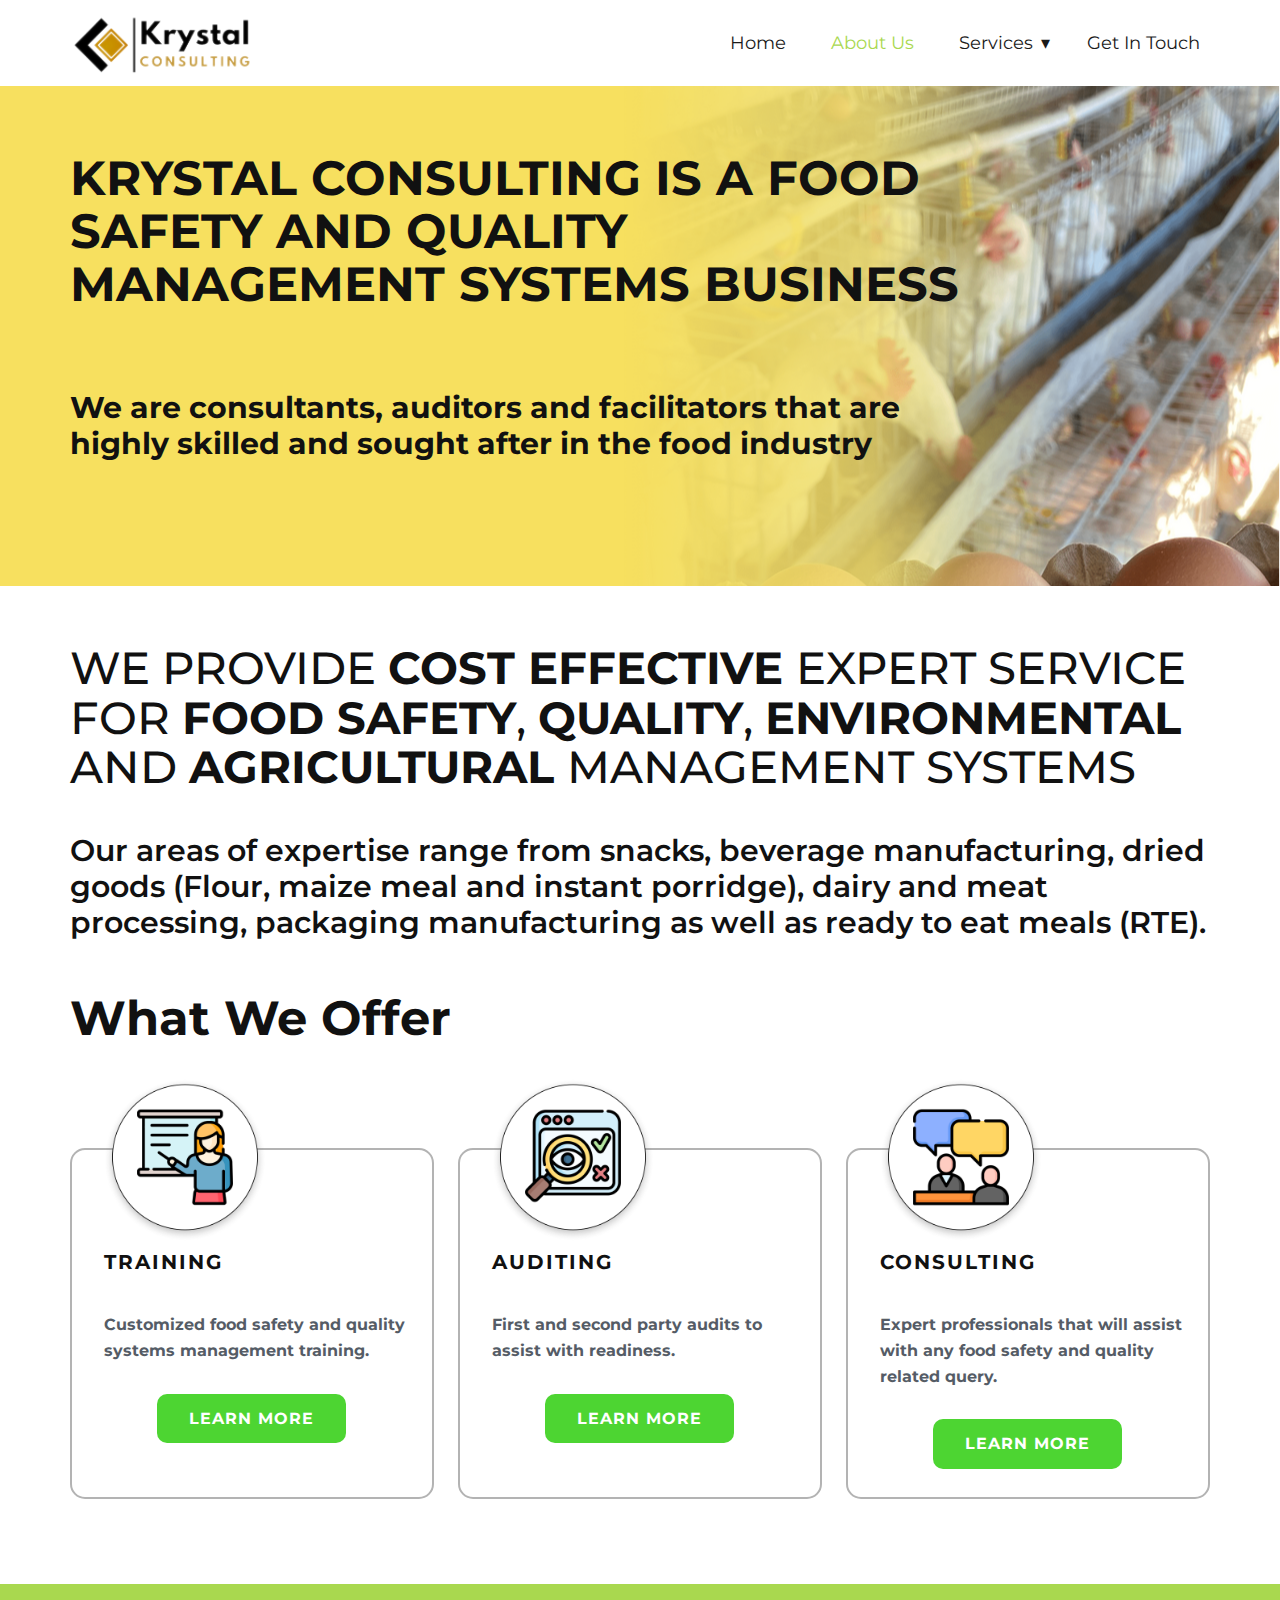
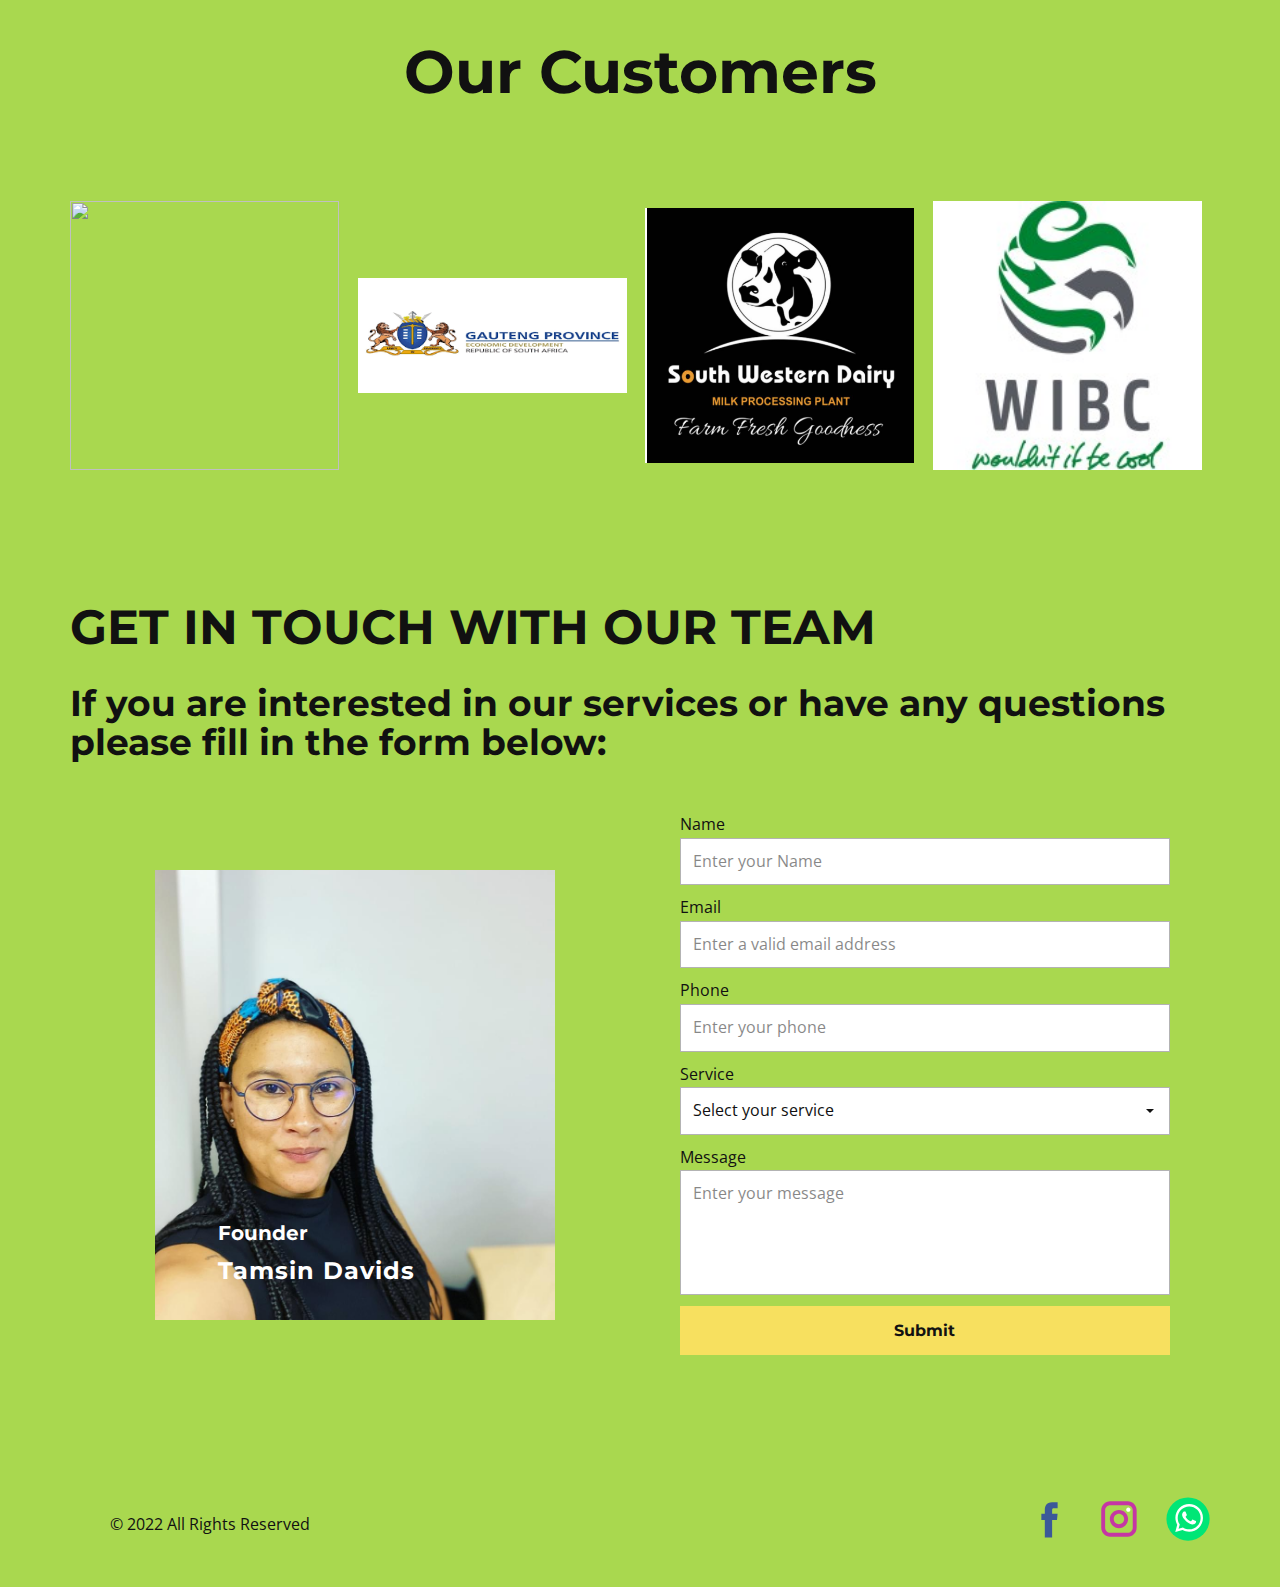
==== About-Us.html @ a225420b "responsive update" ====
<!DOCTYPE html>
<html style="font-size: 16px;">

<head>
  <meta name="viewport" content="width=device-width, initial-scale=1.0">
  <meta charset="utf-8">
  <meta name="keywords" content="​KRYSTAL CONSULTING IS A FOOD SAFETY AND QUALITY MANAGEMENT SYSTEMS BUSINESS">
  <meta name="description" content="">
  <title>About Us</title>
  <link rel="stylesheet" href="nicepage.css" media="screen">
  <link rel="stylesheet" href="About-Us.css" media="screen">
  <link rel="icon" type="image/png" href="/images/favicon-16x16.png" sizes="16x16" />
  <link rel="icon" type="image/png" href="/images/favicon-32x32.png" sizes="32x32" />
  <script class="u-script" type="text/javascript" src="jquery.js" defer=""></script>
  <script class="u-script" type="text/javascript" src="nicepage.js" defer=""></script>
  <meta name="generator" content="Nicepage 4.12.17, nicepage.com">
  <link id="u-theme-google-font" rel="stylesheet"
    href="https://fonts.googleapis.com/css?family=Montserrat:100,100i,200,200i,300,300i,400,400i,500,500i,600,600i,700,700i,800,800i,900,900i|Open+Sans:300,300i,400,400i,500,500i,600,600i,700,700i,800,800i">
  <link id="u-page-google-font" rel="stylesheet"
    href="https://fonts.googleapis.com/css?family=Montserrat:100,100i,200,200i,300,300i,400,400i,500,500i,600,600i,700,700i,800,800i,900,900i">





  <script type="application/ld+json">{
		"@context": "http://schema.org",
		"@type": "Organization",
		"name": "",
		"logo": "/images/logo.png",
		"sameAs": [
				"https://www.facebook.com/profile.php?id=100067646456523",
				"https://www.instagram.com/krystal_farms/",
				"https://wa.me/27670206559?text=Hello"
		]
}</script>
  <meta name="theme-color" content="#537459">
  <meta property="og:title" content="About Us">
  <meta property="og:type" content="website">
</head>

<body class="u-body u-xl-mode">
  <header class="u-clearfix u-header u-sticky u-sticky-7abb u-white u-header" id="sec-abe3">
    <div class="u-clearfix u-sheet u-sheet-1">
      <a href="/Home.html" class="u-image u-logo u-image-1" data-image-width="405" data-image-height="136">
        <img src="/images/logo.png" class="u-logo-image u-logo-image-1">
      </a>
      <nav class="u-dropdown-icon u-menu u-menu-dropdown u-offcanvas u-menu-1" data-responsive-from="MD">
        <div class="menu-collapse u-custom-font u-font-montserrat"
          style="font-size: 1.125rem; letter-spacing: 0px; font-weight: 700;">
          <a class="u-button-style u-custom-active-border-color u-custom-border u-custom-border-color u-custom-borders u-custom-hover-border-color u-custom-left-right-menu-spacing u-custom-padding-bottom u-custom-text-active-color u-custom-text-color u-custom-text-hover-color u-custom-top-bottom-menu-spacing u-nav-link u-text-active-palette-1-base u-text-hover-palette-2-base"
            href="#">
            <svg class="u-svg-link" viewBox="0 0 24 24">
              <use xmlns:xlink="http://www.w3.org/1999/xlink" xlink:href="#menu-hamburger"></use>
            </svg>
            <svg class="u-svg-content" version="1.1" id="menu-hamburger" viewBox="0 0 16 16" x="0px" y="0px"
              xmlns:xlink="http://www.w3.org/1999/xlink" xmlns="http://www.w3.org/2000/svg">
              <g>
                <rect y="1" width="16" height="2"></rect>
                <rect y="7" width="16" height="2"></rect>
                <rect y="13" width="16" height="2"></rect>
              </g>
            </svg>
          </a>
        </div>
        <div class="u-custom-menu u-nav-container">
          <ul class="u-custom-font u-font-montserrat u-nav u-spacing-20 u-unstyled u-nav-1">
            <li class="u-nav-item"><a
                class="u-border-active-grey-90 u-border-hover-grey-50 u-button-style u-nav-link u-text-active-custom-color-3 u-text-grey-90 u-text-hover-custom-color-2"
                href="/Home.html" style="padding: 10px;">Home</a>
            </li>
            <li class="u-nav-item"><a
                class="u-border-active-grey-90 u-border-hover-grey-50 u-button-style u-nav-link u-text-active-custom-color-3 u-text-grey-90 u-text-hover-custom-color-2"
                href="/About-Us.html" style="padding: 10px;">About Us</a>
            </li>
            <li class="u-nav-item"><a
                class="u-border-active-grey-90 u-border-hover-grey-50 u-button-style u-nav-link u-text-active-custom-color-3 u-text-grey-90 u-text-hover-custom-color-2"
                style="padding: 10px;">Services</a>
              <div class="u-nav-popup">
                <ul class="u-custom-font u-font-montserrat u-h-spacing-22 u-nav u-unstyled u-v-spacing-15 u-nav-2">
                  <li class="u-nav-item"><a class="u-button-style u-nav-link u-white" href="/Training.html">Training</a>
                  </li>
                  <li class="u-nav-item"><a class="u-button-style u-nav-link u-white" href="/Auditing.html">Auditing</a>
                  </li>
                  <li class="u-nav-item"><a class="u-button-style u-nav-link u-white"
                      href="/Consulting.html">Consulting</a>
                  </li>
                </ul>
              </div>
            </li>
            <li class="u-nav-item"><a
                class="u-border-active-grey-90 u-border-hover-grey-50 u-button-style u-nav-link u-text-active-custom-color-3 u-text-grey-90 u-text-hover-custom-color-2"
                href="/Home.html#sec-d90e" data-page-id="2224617" style="padding: 10px;">Get In Touch</a>
            </li>
          </ul>
        </div>
        <div class="u-custom-menu u-nav-container-collapse">
          <div class="u-black u-container-style u-inner-container-layout u-opacity u-opacity-95 u-sidenav">
            <div class="u-inner-container-layout u-sidenav-overflow">
              <div class="u-menu-close"></div>
              <ul class="u-align-center u-nav u-popupmenu-items u-unstyled u-nav-3">
                <li class="u-nav-item"><a class="u-button-style u-nav-link" href="/Home.html">Home</a>
                </li>
                <li class="u-nav-item"><a class="u-button-style u-nav-link" href="/About-Us.html">About Us</a>
                </li>
                <li class="u-nav-item"><a class="u-button-style u-nav-link">Services</a>
                  <div class="u-nav-popup">
                    <ul class="u-custom-font u-font-montserrat u-h-spacing-22 u-nav u-unstyled u-v-spacing-15 u-nav-4">
                      <li class="u-nav-item"><a class="u-button-style u-nav-link" href="/Training.html">Training</a>
                      </li>
                      <li class="u-nav-item"><a class="u-button-style u-nav-link" href="/Auditing.html">Auditing</a>
                      </li>
                      <li class="u-nav-item"><a class="u-button-style u-nav-link" href="/Consulting.html">Consulting</a>
                      </li>
                    </ul>
                  </div>
                </li>
                <li class="u-nav-item"><a class="u-button-style u-nav-link" href="/Home.html#sec-d90e"
                    data-page-id="2224617">Get In Touch</a>
                </li>
              </ul>
            </div>
          </div>
          <div class="u-black u-menu-overlay u-opacity u-opacity-70"></div>
        </div>
      </nav>
    </div>
  </header>
  <section class="u-clearfix u-image u-section-1" id="sec-e037" data-image-width="1280" data-image-height="827">
    <div class="u-clearfix u-sheet u-sheet-1">
      <h1 class="u-text u-text-1"> KRYSTAL CONSULTING IS A FOOD SAFETY AND QUALITY MANAGEMENT SYSTEMS BUSINESS</h1>
      <h3 class="u-text u-text-2"> We are consultants, auditors and facilitators that are highly skilled and sought
        after in t<span style="font-size: 1.25rem;"></span>he food industry
      </h3>
    </div>
  </section>
  <section class="u-clearfix u-section-2" id="sec-5dbb">
    <div class="u-clearfix u-sheet u-sheet-1">
      <h1 class="u-align-left u-text u-text-1"> WE PROVIDE <span style="font-weight: 700;">COST </span>
        <span style="font-weight: 700;">EFFECTIVE </span>EXPERT SERVICE FOR <span style="font-weight: 700;">FOOD </span>
        <span style="font-weight: 700;">SAFETY</span>, <span style="font-weight: 700;">QUALITY</span>, <span
          style="font-weight: 700;">ENVIRONMENTAL </span>AND <span style="font-weight: 700;">AGRICULTURAL
        </span>MANAGEMENT SYSTEMS
      </h1>
      <h3 class="u-text u-text-2"> Our areas of expertise range from snacks, beverage manufacturing, dried goods (Flour,
        maize meal and instant porridge), dairy and meat processing, packaging manufacturing as well as ready to eat
        meals (RTE).</h3>
      <h1 class="u-text u-text-default u-text-3">What We Offer</h1>
      <div
        class="u-align-center-sm u-align-center-xs u-expanded-width-lg u-expanded-width-md u-expanded-width-xl u-list u-list-1">
        <div class="u-repeater u-repeater-1">
          <div
            class="u-border-2 u-border-grey-30 u-container-style u-list-item u-radius-15 u-repeater-item u-shape-round u-white u-list-item-1">
            <div class="u-container-layout u-similar-container u-container-layout-1">
              <div class="u-image u-image-circle u-preserve-proportions u-image-1" alt="" data-image-width="804"
                data-image-height="804"></div>
              <h5 class="u-align-center u-text u-text-default u-text-4">TRAINING</h5>
              <p class="u-align-left u-custom-font u-font-montserrat u-text u-text-palette-5-dark-2 u-text-5">
                Customized food safety and quality systems management training.</p>
              <a href="/Training.html" data-page-id="2226009"
                class="u-align-center u-border-2 u-border-hover-custom-color-4 u-btn u-btn-round u-button-style u-custom-color-4 u-custom-font u-font-montserrat u-hover-white u-radius-10 u-btn-1">Learn
                more</a>
            </div>
          </div>
          <div
            class="u-align-center u-border-2 u-border-grey-30 u-container-style u-list-item u-radius-15 u-repeater-item u-shape-round u-white u-list-item-2">
            <div class="u-container-layout u-similar-container u-container-layout-2">
              <div class="u-image u-image-circle u-preserve-proportions u-image-2" alt="" data-image-width="804"
                data-image-height="804"></div>
              <h5 class="u-align-center u-text u-text-default u-text-6"> AUDITING</h5>
              <p class="u-align-left u-custom-font u-font-montserrat u-text u-text-palette-5-dark-2 u-text-7"> First and
                second party audits to assist with readiness.</p>
              <a href="/Auditing.html" data-page-id="2226347"
                class="u-align-center u-border-2 u-border-hover-custom-color-4 u-btn u-btn-round u-button-style u-custom-color-4 u-custom-font u-font-montserrat u-hover-white u-radius-10 u-btn-2">LEARN
                MORE</a>
            </div>
          </div>
          <div
            class="u-align-center u-border-2 u-border-grey-30 u-container-style u-list-item u-radius-15 u-repeater-item u-shape-round u-white u-list-item-3">
            <div class="u-container-layout u-similar-container u-container-layout-3">
              <div class="u-image u-image-circle u-preserve-proportions u-image-3" alt="" data-image-width="804"
                data-image-height="804"></div>
              <h5 class="u-align-center u-text u-text-default u-text-8">CONSULTING</h5>
              <p class="u-align-left u-custom-font u-font-montserrat u-text u-text-palette-5-dark-2 u-text-9"> Expert
                professionals that will assist with any food safety and quality related query.</p>
              <a href="/Consulting.html" data-page-id="2226241"
                class="u-align-center u-border-2 u-border-hover-custom-color-4 u-btn u-btn-round u-button-style u-custom-color-4 u-custom-font u-font-montserrat u-hover-white u-radius-10 u-btn-3">LEARN
                MORE</a>
            </div>
          </div>
        </div>
      </div>
    </div>
  </section>
  <section class="u-align-center u-clearfix u-custom-color-3 u-section-3" id="sec-8d1a">
    <div class="u-clearfix u-sheet u-valign-middle-lg u-valign-middle-xl u-sheet-1">
      <h2 class="u-text u-text-default u-text-1">Our Customers</h2>
      <div class="u-expanded-width u-list u-list-1">
        <div class="u-repeater u-repeater-1">
          <div class="u-container-style u-list-item u-repeater-item">
            <div class="u-container-layout u-similar-container u-valign-top u-container-layout-1">
              <img alt="" class="u-expanded-width-xs u-image u-image-contain u-image-default u-image-1"
                data-image-width="217" data-image-height="124" src="/images/HBP.png">
            </div>
          </div>
          <div class="u-container-style u-list-item u-repeater-item">
            <div class="u-container-layout u-similar-container u-valign-top u-container-layout-2">
              <img alt="" class="u-expanded-width-xs u-image u-image-contain u-image-default u-image-2"
                data-image-width="342" data-image-height="147" src="/images/GDED.png">
            </div>
          </div>
          <div class="u-container-style u-list-item u-repeater-item">
            <div class="u-container-layout u-similar-container u-valign-top u-container-layout-3">
              <img alt="" class="u-expanded-width-xs u-image u-image-contain u-image-default u-image-3"
                data-image-width="502" data-image-height="475" src="/images/SouthWesternDairy.png">
            </div>
          </div>
          <div class="u-container-style u-list-item u-repeater-item">
            <div class="u-container-layout u-similar-container u-valign-top u-container-layout-4">
              <img alt="" class="u-expanded-width-xs u-image u-image-contain u-image-default u-image-4"
                data-image-width="200" data-image-height="200" src="/images/WIBC.png">
            </div>
          </div>
        </div>
      </div>
    </div>
  </section>
  <section class="u-clearfix u-custom-color-3 u-section-4" id="sec-f001">
    <div class="u-clearfix u-sheet u-valign-middle-md u-valign-middle-sm u-valign-middle-xs u-sheet-1">
      <h1 class="u-text u-text-default u-text-1"> GET IN TOUCH WITH OUR TEAM</h1>
      <h2 class="u-subtitle u-text u-text-2"> If you are interested in our services or have any questions please fill in
        the form below:</h2>
      <div class="u-clearfix u-expanded-width u-layout-wrap u-layout-wrap-1">
        <div class="u-layout">
          <div class="u-layout-row">
            <div class="u-container-style u-layout-cell u-size-30 u-layout-cell-1">
              <div class="u-container-layout u-container-layout-1">
                <img class="u-image u-image-default u-image-1" src="/images/profile.jpg" alt="" data-image-width="864"
                  data-image-height="1080">
                <h4 class="u-text u-text-default u-text-white u-text-3">Tamsin Davids </h4>
                <h5 class="u-text u-text-default u-text-white u-text-4">Founder </h5>
              </div>
            </div>
            <div class="u-container-style u-layout-cell u-size-30 u-layout-cell-2">
              <div class="u-container-layout u-container-layout-2">
                <div class="u-expanded-width u-form u-form-1">
                  <form action="#" method="POST" class="u-clearfix u-form-spacing-10 u-form-vertical u-inner-form"
                    source="email" name="form" style="padding: 10px;">
                    <div class="u-form-group u-form-name">
                      <label for="name-6feb" class="u-label">Name</label>
                      <input type="text" placeholder="Enter your Name" id="name-6feb" name="name"
                        class="u-border-1 u-border-grey-30 u-input u-input-rectangle u-white" required="">
                    </div>
                    <div class="u-form-email u-form-group">
                      <label for="email-6feb" class="u-label">Email</label>
                      <input type="email" placeholder="Enter a valid email address" id="email-6feb" name="email"
                        class="u-border-1 u-border-grey-30 u-input u-input-rectangle u-white" required="">
                    </div>
                    <div class="u-form-group u-form-phone u-form-group-3">
                      <label for="phone-fdf9" class="u-label">Phone</label>
                      <input type="tel"
                        pattern="\+?\d{0,3}[\s\(\-]?([0-9]{2,3})[\s\)\-]?([\s\-]?)([0-9]{3})[\s\-]?([0-9]{2})[\s\-]?([0-9]{2})"
                        placeholder="Enter your phone" id="phone-fdf9" name="phone"
                        class="u-border-1 u-border-grey-30 u-input u-input-rectangle u-white" required="">
                    </div>
                    <div class="u-form-group u-form-select u-form-group-4">
                      <label for="select-ef9c" class="u-label">Service</label>
                      <div class="u-form-select-wrapper">
                        <select id="select-ef9c" name="select"
                          class="u-border-1 u-border-grey-30 u-input u-input-rectangle u-white">
                          <option value="Select your service">Select your service</option>
                          <option value="Training">Training</option>
                          <option value="Auditing">Auditing</option>
                          <option value="Consulting">Consulting</option>
                        </select>
                        <svg xmlns="http://www.w3.org/2000/svg" width="14" height="12" version="1" class="u-caret">
                          <path fill="currentColor" d="M4 8L0 4h8z"></path>
                        </svg>
                      </div>
                    </div>
                    <div class="u-form-group u-form-message">
                      <label for="message-6feb" class="u-label">Message</label>
                      <textarea placeholder="Enter your message" rows="4" cols="50" id="message-6feb" name="message"
                        class="u-border-1 u-border-grey-30 u-input u-input-rectangle u-white" required=""></textarea>
                    </div>
                    <div class="u-align-left u-form-group u-form-submit">
                      <a href="#"
                        class="u-border-none u-btn u-btn-submit u-button-style u-custom-color-1 u-custom-font u-font-montserrat u-btn-1">Submit</a>
                      <input type="submit" value="submit" class="u-form-control-hidden">
                    </div>
                    <div class="u-form-send-message u-form-send-success"> Thank you! Your message has been sent. </div>
                    <div class="u-form-send-error u-form-send-message"> Unable to send your message. Please fix errors
                      then try again. </div>
                    <input type="hidden" value="" name="recaptchaResponse">
                  </form>
                </div>
              </div>
            </div>
          </div>
        </div>
      </div>
    </div>
  </section>


  <footer class="u-align-center u-clearfix u-custom-color-3 u-footer u-footer" id="sec-b559">
    <div class="u-clearfix u-sheet u-sheet-1">
      <div class="u-align-center-sm u-align-center-xs u-social-icons u-spacing-25 u-social-icons-1">
        <a class="u-social-url" title="facebook" target="_blank"
          href="https://www.facebook.com/profile.php?id=100067646456523"><span
            class="u-icon u-social-facebook u-social-icon u-icon-1"><svg class="u-svg-link"
              preserveAspectRatio="xMidYMin slice" viewBox="0 0 112 112" style="">
              <use xmlns:xlink="http://www.w3.org/1999/xlink" xlink:href="#svg-55fa"></use>
            </svg><svg class="u-svg-content" viewBox="0 0 112 112" x="0" y="0" id="svg-55fa">
              <path fill="currentColor" d="M75.5,28.8H65.4c-1.5,0-4,0.9-4,4.3v9.4h13.9l-1.5,15.8H61.4v45.1H42.8V58.3h-8.8V42.4h8.8V32.2
c0-7.4,3.4-18.8,18.8-18.8h13.8v15.4H75.5z"></path>
            </svg></span>
        </a>
        <a class="u-social-url" title="instagram" target="_blank" href="https://www.instagram.com/krystal_farms/"><span
            class="u-icon u-social-icon u-social-instagram u-icon-2"><svg class="u-svg-link"
              preserveAspectRatio="xMidYMin slice" viewBox="0 0 112 112" style="">
              <use xmlns:xlink="http://www.w3.org/1999/xlink" xlink:href="#svg-191e"></use>
            </svg><svg class="u-svg-content" viewBox="0 0 112 112" x="0" y="0" id="svg-191e">
              <path fill="currentColor" d="M55.9,32.9c-12.8,0-23.2,10.4-23.2,23.2s10.4,23.2,23.2,23.2s23.2-10.4,23.2-23.2S68.7,32.9,55.9,32.9z
	 M55.9,69.4c-7.4,0-13.3-6-13.3-13.3c-0.1-7.4,6-13.3,13.3-13.3s13.3,6,13.3,13.3C69.3,63.5,63.3,69.4,55.9,69.4z"></path>
              <path fill="#FFFFFF"
                d="M79.7,26.8c-3,0-5.4,2.5-5.4,5.4s2.5,5.4,5.4,5.4c3,0,5.4-2.5,5.4-5.4S82.7,26.8,79.7,26.8z"></path>
              <path fill="currentColor" d="M78.2,11H33.5C21,11,10.8,21.3,10.8,33.7v44.7c0,12.6,10.2,22.8,22.7,22.8h44.7c12.6,0,22.7-10.2,22.7-22.7
	V33.7C100.8,21.1,90.6,11,78.2,11z M91,78.4c0,7.1-5.8,12.8-12.8,12.8H33.5c-7.1,0-12.8-5.8-12.8-12.8V33.7
	c0-7.1,5.8-12.8,12.8-12.8h44.7c7.1,0,12.8,5.8,12.8,12.8V78.4z"></path>
            </svg></span>
        </a>
        <a class="u-social-url" target="_blank" data-type="Whatsapp" title="Whatsapp"
          href="https://wa.me/27670206559?text=Hello"><span class="u-icon u-social-icon u-social-whatsapp u-icon-3"><svg
              class="u-svg-link" preserveAspectRatio="xMidYMin slice" viewBox="0 0 112 112" style="">
              <use xmlns:xlink="http://www.w3.org/1999/xlink" xlink:href="#svg-12a1"></use>
            </svg><svg class="u-svg-content" viewBox="0 0 112 112" x="0" y="0" id="svg-12a1">
              <circle fill="currentColor" cx="56.1" cy="56.1" r="55"></circle>
              <path fill="#FFFFFF" d="M83.8,28.3C77.2,21.7,68.4,18,59,18c-19.3,0-35.1,15.7-35.1,35.1c0,6.2,1.6,12.2,4.7,17.5l-5,18.2L42.2,84
	c5.1,2.8,10.9,4.3,16.8,4.3h0l0,0c19.3,0,35.1-15.7,35.1-35.1C94.1,43.8,90.5,35,83.8,28.3 M59,82.3L59,82.3
	c-5.2,0-10.4-1.4-14.9-4.1l-1.1-0.6l-11,2.9L35,69.8l-0.7-1.1c-2.9-4.6-4.5-10-4.5-15.5C29.8,37,42.9,24,59,24
	c7.8,0,15.1,3,20.6,8.6c5.5,5.5,8.5,12.8,8.5,20.6C88.2,69.2,75.1,82.3,59,82.3 M75,60.5c-0.9-0.4-5.2-2.6-6-2.9
	c-0.8-0.3-1.4-0.4-2,0.4s-2.3,2.9-2.8,3.4c-0.5,0.6-1,0.7-1.9,0.2c-0.9-0.4-3.7-1.4-7.1-4.4c-2.6-2.3-4.4-5.2-4.9-6.1
	c-0.5-0.9-0.1-1.4,0.4-1.8c0.4-0.4,0.9-1,1.3-1.5c0.4-0.5,0.6-0.9,0.9-1.5c0.3-0.6,0.1-1.1-0.1-1.5c-0.2-0.4-2-4.8-2.7-6.5
	c-0.7-1.7-1.4-1.5-2-1.5c-0.5,0-1.1,0-1.7,0c-0.6,0-1.5,0.2-2.3,1.1c-0.8,0.9-3.1,3-3.1,7.3c0,4.3,3.1,8.5,3.6,9.1
	c0.4,0.6,6.2,9.4,15,13.2c2.1,0.9,3.7,1.4,5,1.8c2.1,0.7,4,0.6,5.5,0.3c1.7-0.3,5.2-2.1,5.9-4.2c0.7-2,0.7-3.8,0.5-4.2
	C76.5,61.1,75.9,60.9,75,60.5"></path>
            </svg></span>
        </a>
      </div>
      <p class="u-align-center-sm u-align-center-xs u-small-text u-text u-text-variant u-text-1"> © 2022 All Rights
        Reserved</p>
    </div>
  </footer>
</body>

</html>
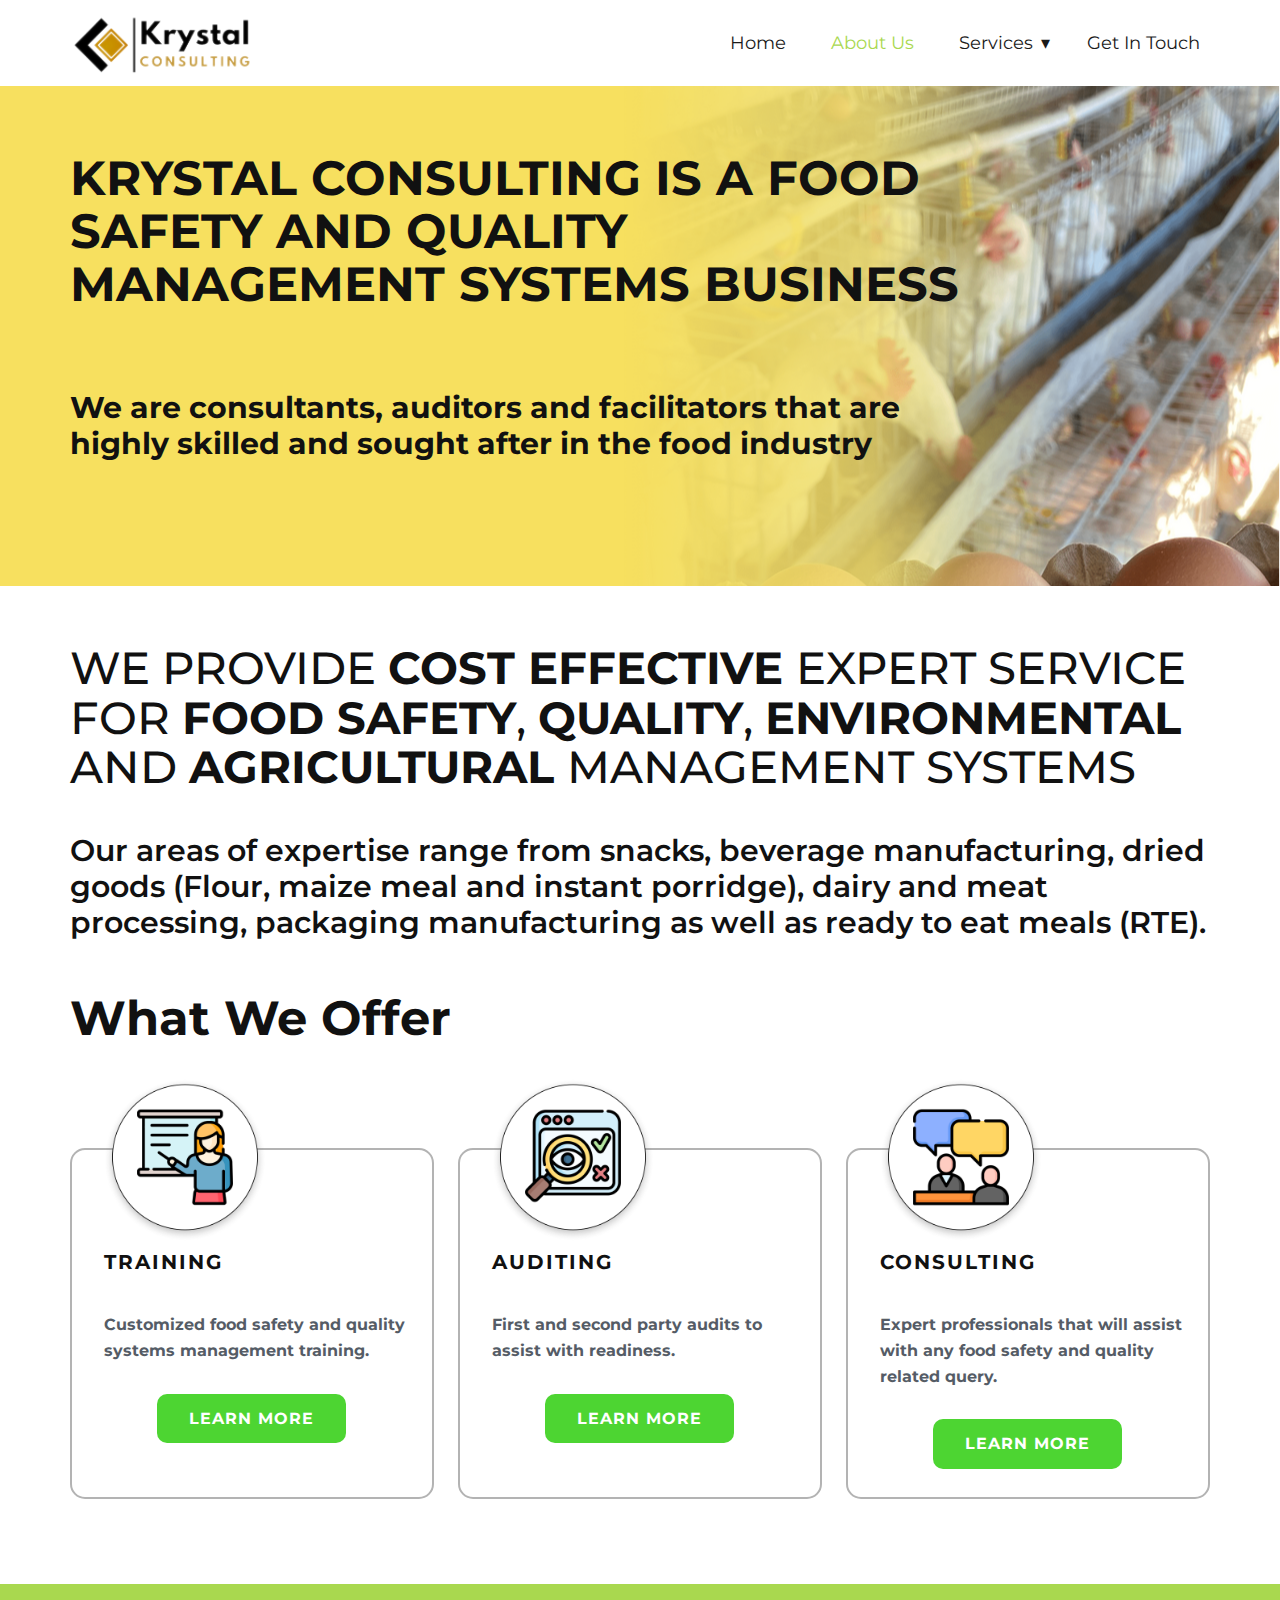
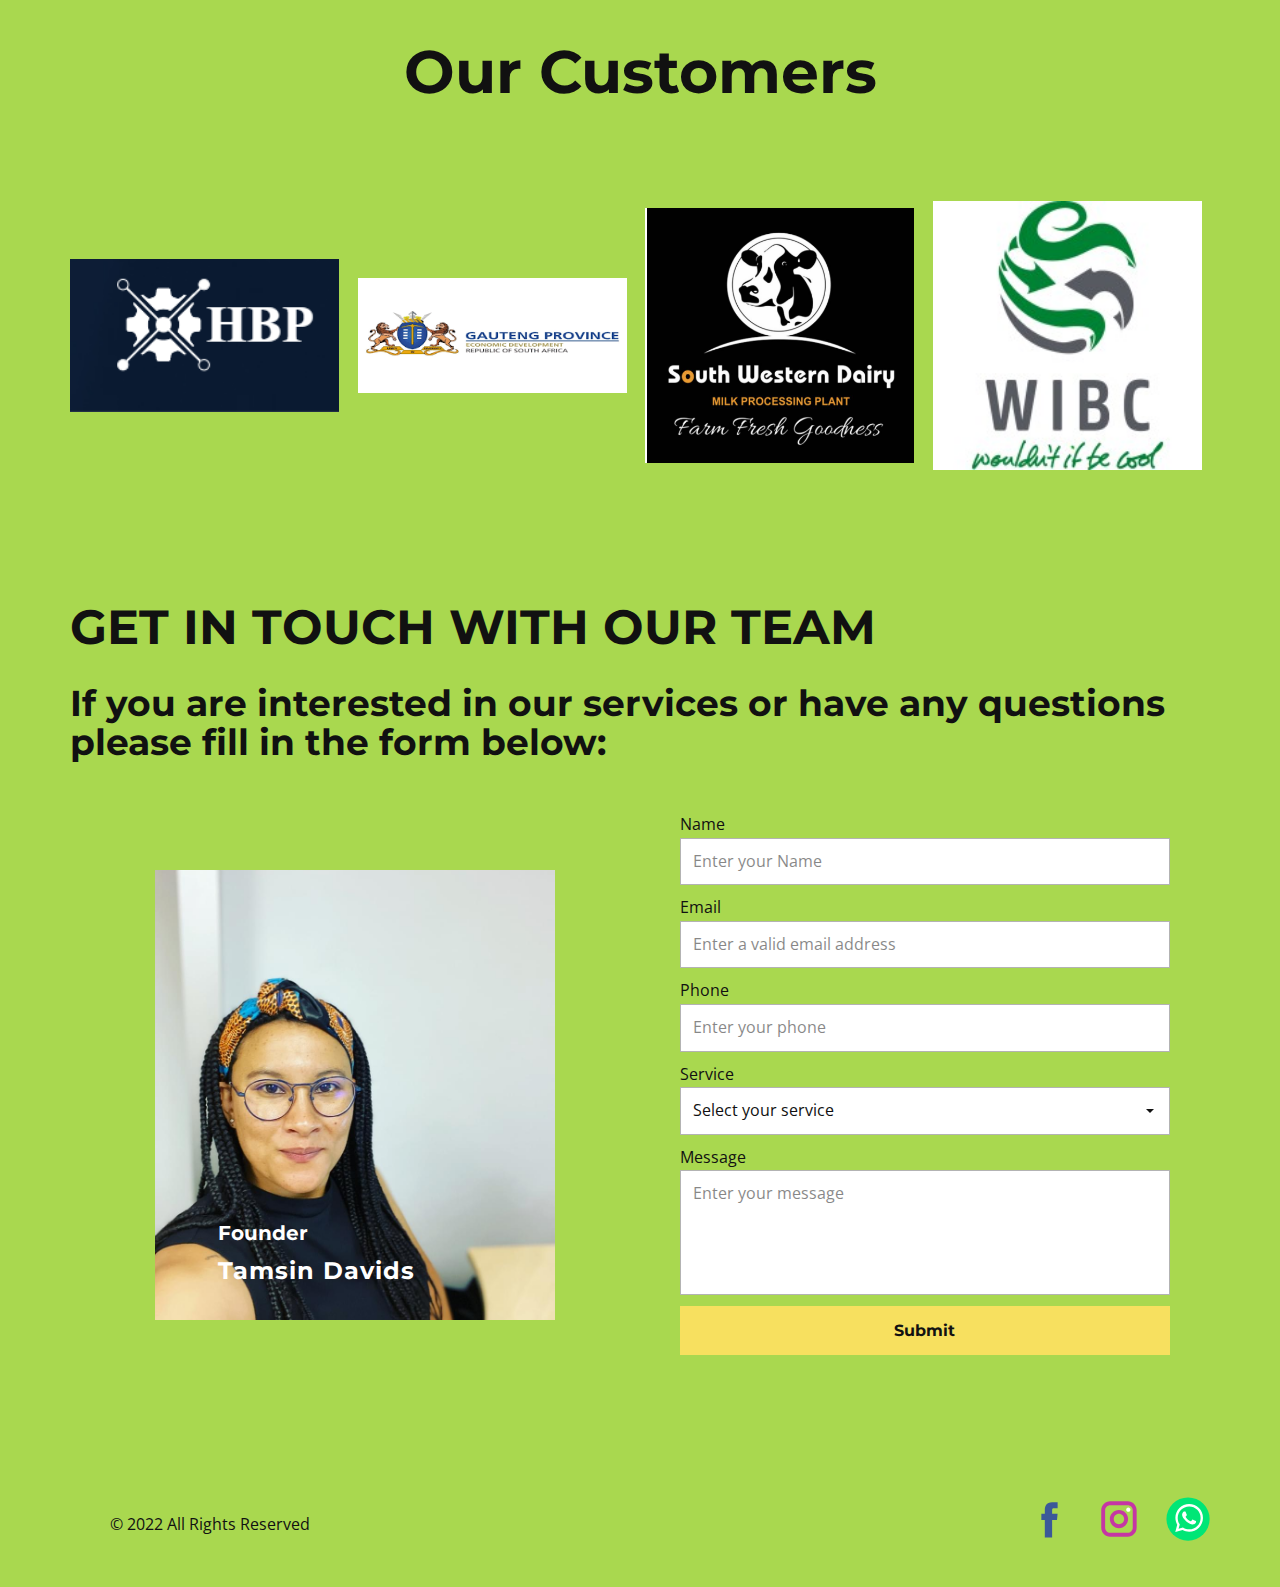
==== commit e275fbc6: "image change" ====
--- a/About-Us.html
+++ b/About-Us.html
@@ -18,10 +18,6 @@
     href="https://fonts.googleapis.com/css?family=Montserrat:100,100i,200,200i,300,300i,400,400i,500,500i,600,600i,700,700i,800,800i,900,900i|Open+Sans:300,300i,400,400i,500,500i,600,600i,700,700i,800,800i">
   <link id="u-page-google-font" rel="stylesheet"
     href="https://fonts.googleapis.com/css?family=Montserrat:100,100i,200,200i,300,300i,400,400i,500,500i,600,600i,700,700i,800,800i,900,900i">
-
-
-
-
 
   <script type="application/ld+json">{
 		"@context": "http://schema.org",
@@ -200,7 +196,7 @@
           <div class="u-container-style u-list-item u-repeater-item">
             <div class="u-container-layout u-similar-container u-valign-top u-container-layout-1">
               <img alt="" class="u-expanded-width-xs u-image u-image-contain u-image-default u-image-1"
-                data-image-width="217" data-image-height="124" src="/images/HBP.png">
+                data-image-width="217" data-image-height="124" src="/images/HBP-min.png">
             </div>
           </div>
           <div class="u-container-style u-list-item u-repeater-item">
@@ -244,7 +240,7 @@
             <div class="u-container-style u-layout-cell u-size-30 u-layout-cell-2">
               <div class="u-container-layout u-container-layout-2">
                 <div class="u-expanded-width u-form u-form-1">
-                  <form action="#" method="POST" class="u-clearfix u-form-spacing-10 u-form-vertical u-inner-form"
+                  <form action="https://formspree.io/f/xnqwrpla" method="POST" class="u-clearfix u-form-spacing-10 u-form-vertical u-inner-form"
                     source="email" name="form" style="padding: 10px;">
                     <div class="u-form-group u-form-name">
                       <label for="name-6feb" class="u-label">Name</label>
@@ -266,7 +262,7 @@
                     <div class="u-form-group u-form-select u-form-group-4">
                       <label for="select-ef9c" class="u-label">Service</label>
                       <div class="u-form-select-wrapper">
-                        <select id="select-ef9c" name="select"
+                        <select id="select-ef9c" name="contact-services"
                           class="u-border-1 u-border-grey-30 u-input u-input-rectangle u-white">
                           <option value="Select your service">Select your service</option>
                           <option value="Training">Training</option>
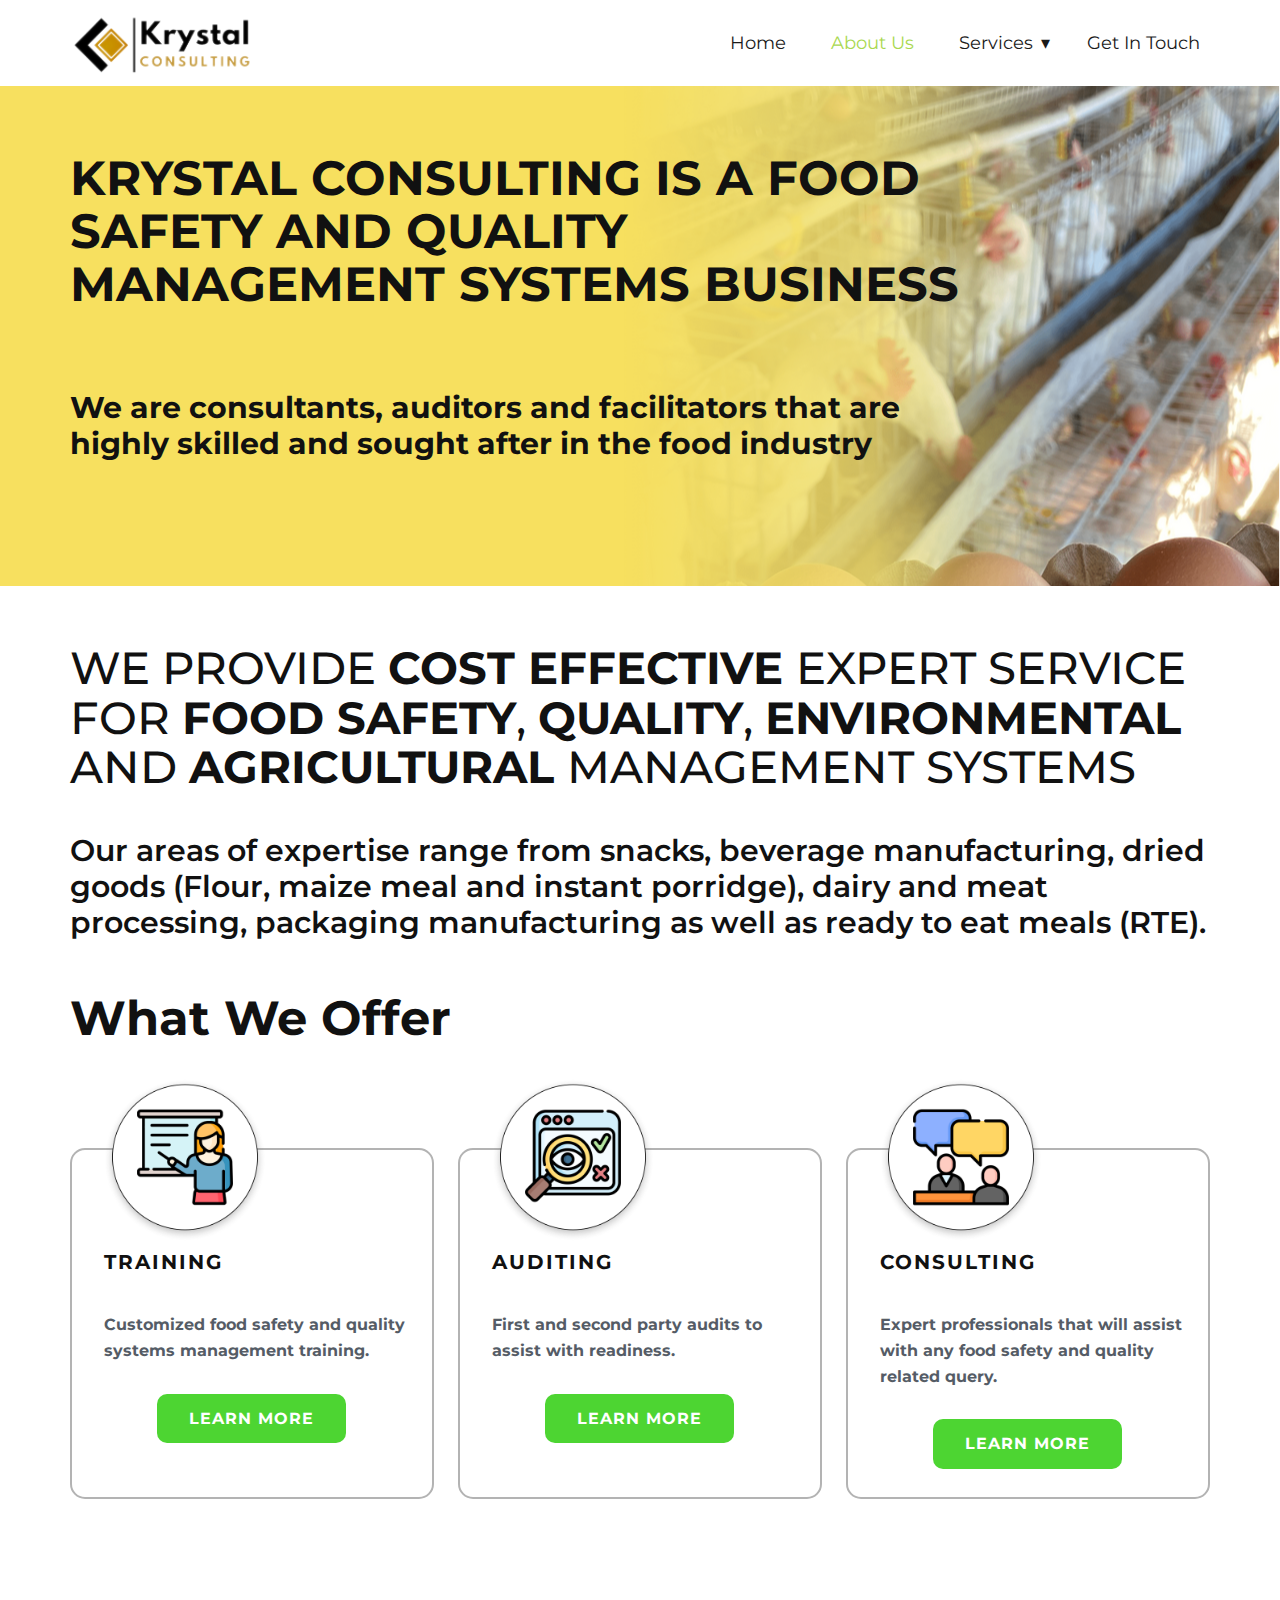
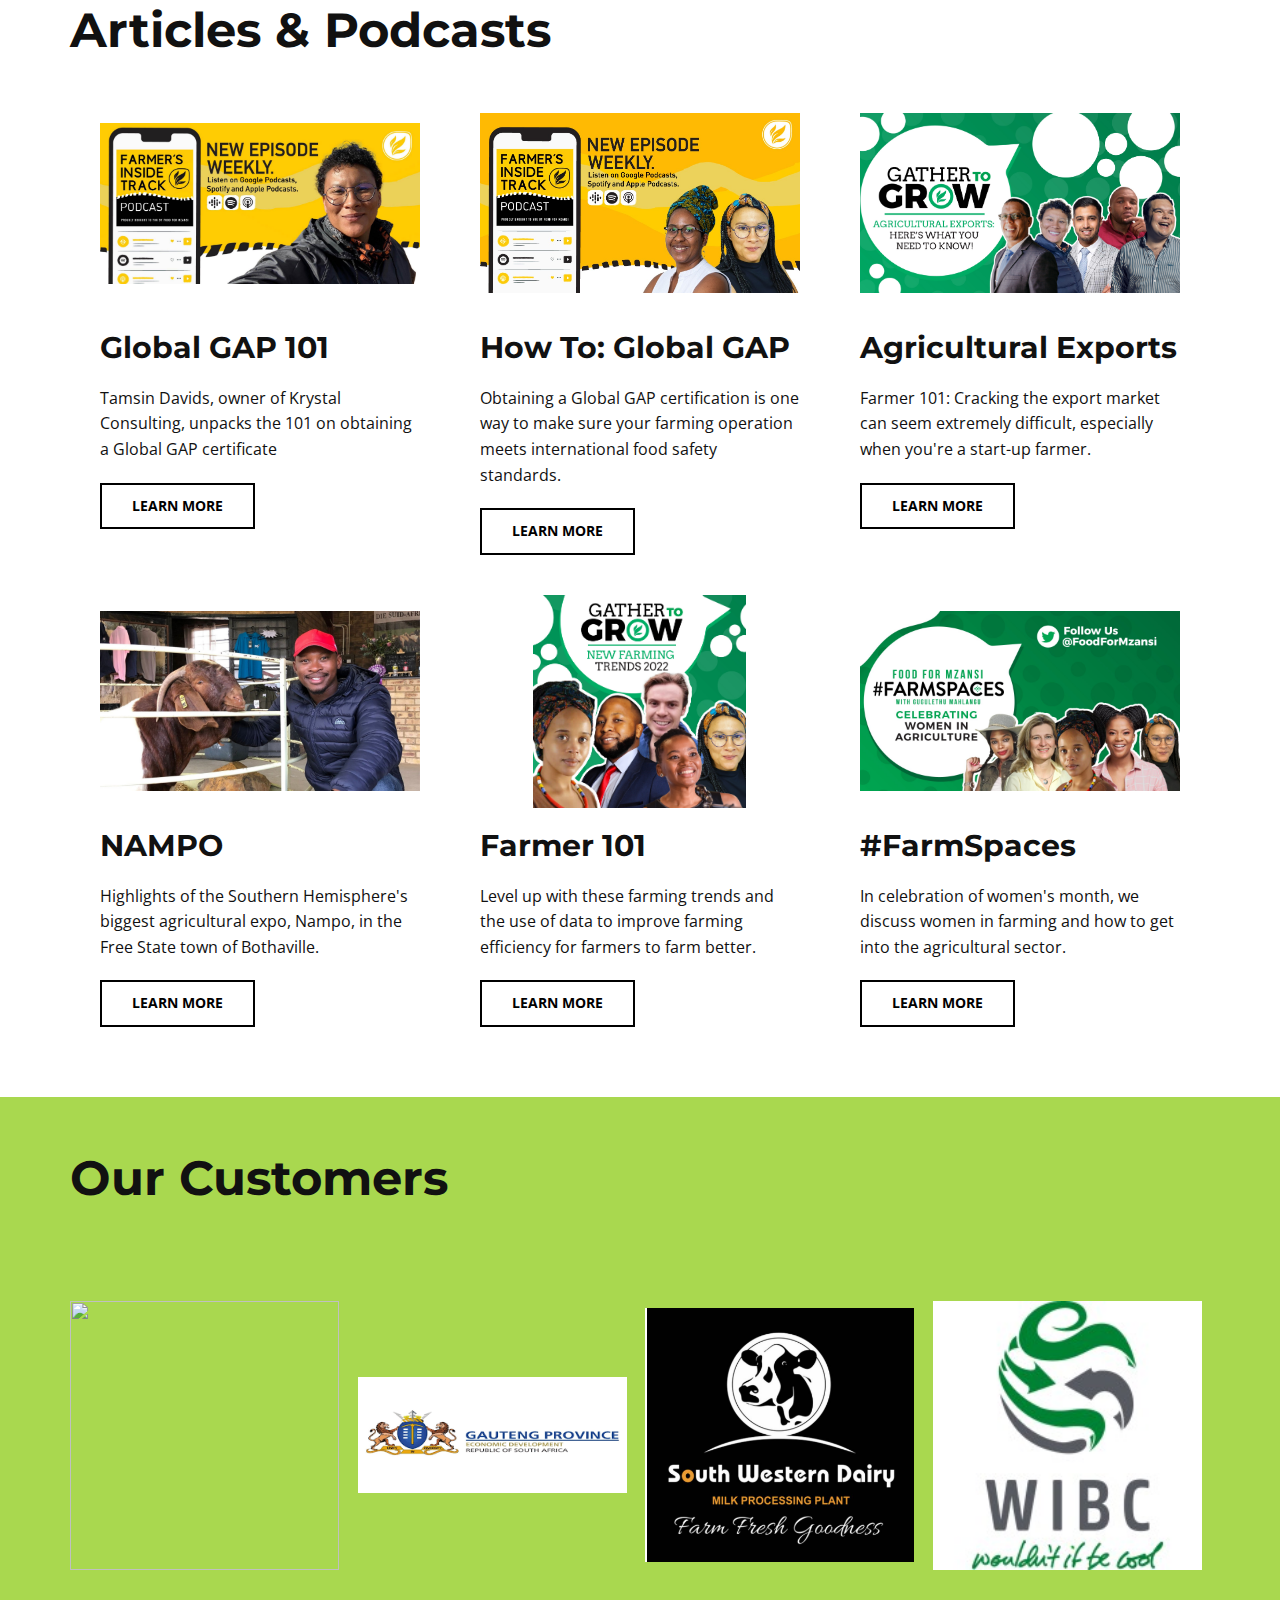
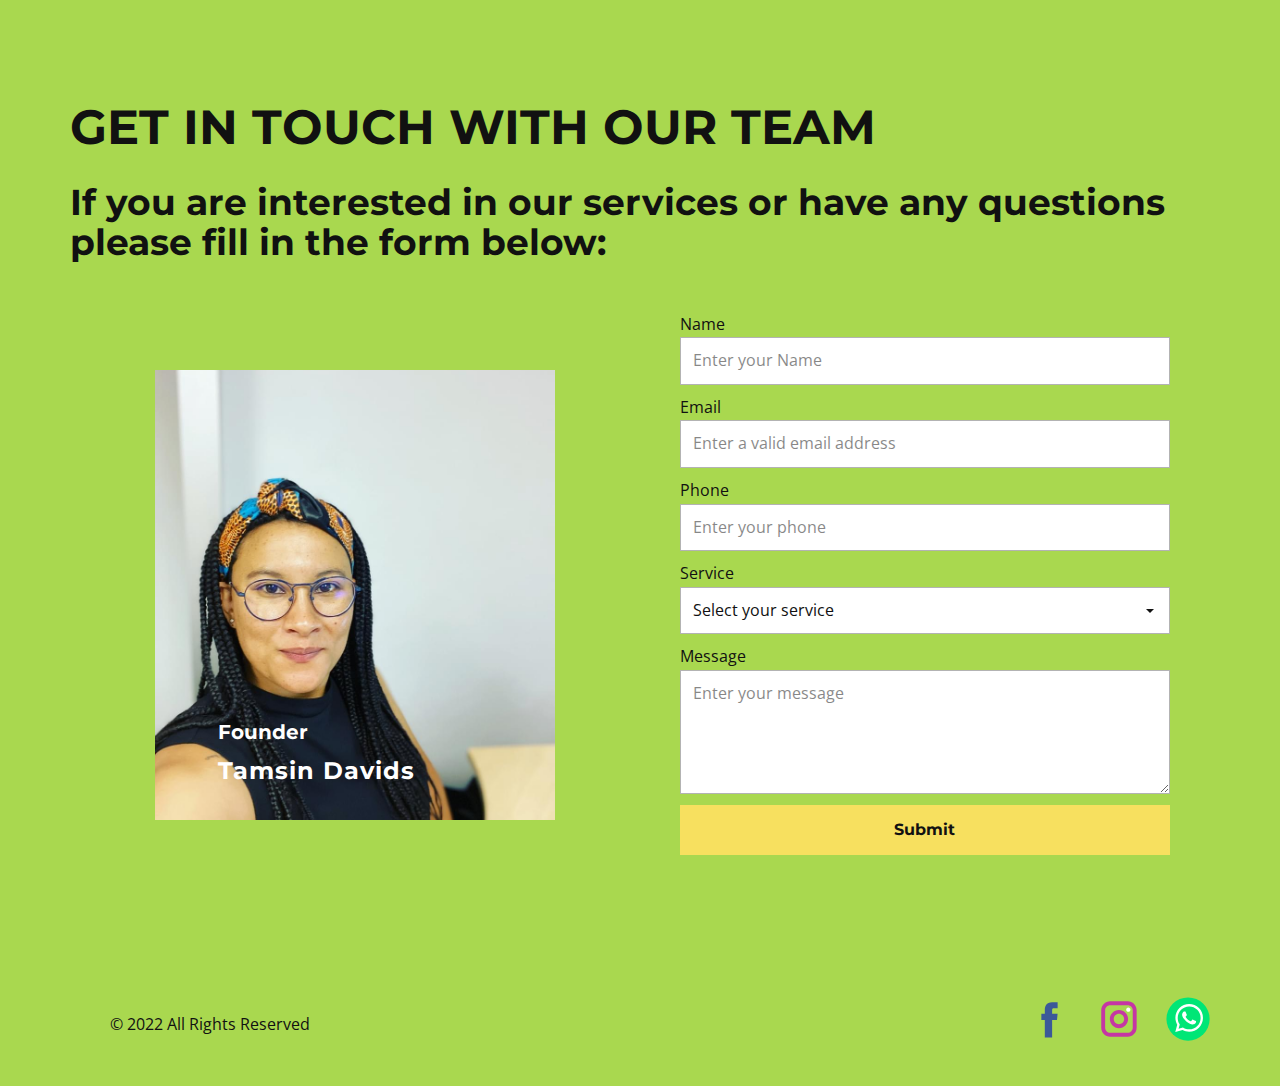
==== commit 901b1346: "articles and podcasts section" ====
--- a/About-Us.html
+++ b/About-Us.html
@@ -13,11 +13,16 @@
   <link rel="icon" type="image/png" href="/images/favicon-32x32.png" sizes="32x32" />
   <script class="u-script" type="text/javascript" src="jquery.js" defer=""></script>
   <script class="u-script" type="text/javascript" src="nicepage.js" defer=""></script>
-  <meta name="generator" content="Nicepage 4.12.17, nicepage.com">
+  <meta name="generator" content="Nicepage 4.13.4, nicepage.com">
   <link id="u-theme-google-font" rel="stylesheet"
     href="https://fonts.googleapis.com/css?family=Montserrat:100,100i,200,200i,300,300i,400,400i,500,500i,600,600i,700,700i,800,800i,900,900i|Open+Sans:300,300i,400,400i,500,500i,600,600i,700,700i,800,800i">
   <link id="u-page-google-font" rel="stylesheet"
     href="https://fonts.googleapis.com/css?family=Montserrat:100,100i,200,200i,300,300i,400,400i,500,500i,600,600i,700,700i,800,800i,900,900i">
+
+
+
+
+
 
   <script type="application/ld+json">{
 		"@context": "http://schema.org",
@@ -188,15 +193,96 @@
       </div>
     </div>
   </section>
-  <section class="u-align-center u-clearfix u-custom-color-3 u-section-3" id="sec-8d1a">
-    <div class="u-clearfix u-sheet u-valign-middle-lg u-valign-middle-xl u-sheet-1">
-      <h2 class="u-text u-text-default u-text-1">Our Customers</h2>
+  <section class="u-clearfix u-section-3" id="sec-9e7e">
+    <div class="u-clearfix u-sheet u-valign-middle u-sheet-1">
+      <h1 class="u-text u-text-default u-text-1">Articles &amp; Podcasts</h1>
       <div class="u-expanded-width u-list u-list-1">
         <div class="u-repeater u-repeater-1">
           <div class="u-container-style u-list-item u-repeater-item">
+            <div class="u-container-layout u-similar-container u-container-layout-1">
+              <img alt="" class="u-expanded-width u-image u-image-contain u-image-default u-image-1"
+                data-image-width="1920" data-image-height="967" src="/images/FIT-Podcast-Posts-9_EP44-T.jpg">
+              <h3 class="u-text u-text-default u-text-2">Global GAP 101</h3>
+              <p class="u-text u-text-3">Tamsin Davids, owner of Krystal Consulting, unpacks the 101 on obtaining a
+                Global GAP certificate</p>
+              <a href="https://www.foodformzansi.co.za/weekend-podcast-get-global-gap-certification-this-way/"
+                class="u-border-2 u-border-black u-btn u-button-style u-hover-black u-none u-text-black u-text-hover-white u-btn-1"
+                target="_blank">learn more</a>
+            </div>
+          </div>
+          <div class="u-container-style u-list-item u-repeater-item">
+            <div class="u-container-layout u-similar-container u-container-layout-2">
+              <img alt="" class="u-expanded-width u-image u-image-contain u-image-default u-image-2"
+                data-image-width="1201" data-image-height="676" src="/images/Weekend-Podcast-Tamsin-Davids.jpg">
+              <h3 class="u-text u-text-default u-text-4">How To: Global GAP</h3>
+              <p class="u-text u-text-5">Obtaining a Global GAP certification is one way to make sure your farming
+                operation meets international food safety standards.</p>
+              <a href="https://www.foodformzansi.co.za/weekend-podcast-get-a-global-gap-certification/"
+                class="u-border-2 u-border-black u-btn u-button-style u-hover-black u-none u-text-black u-text-hover-white u-btn-2"
+                target="_blank">learn more</a>
+            </div>
+          </div>
+          <div class="u-container-style u-list-item u-repeater-item">
+            <div class="u-container-layout u-similar-container u-container-layout-3">
+              <img alt="" class="u-expanded-width u-image u-image-contain u-image-default u-image-3"
+                data-image-width="1920" data-image-height="1080" src="/images/FMHrGyOXEAMwdHe.jfif">
+              <h3 class="u-text u-text-default u-text-6">Agricultural Exports</h3>
+              <p class="u-text u-text-7">Farmer 101: Cracking the export market can seem extremely difficult, especially
+                when you're a start-up farmer.</p>
+              <a href="https://www.foodformzansi.co.za/farmer-101-how-to-crack-agricultural-exports/"
+                class="u-border-2 u-border-black u-btn u-button-style u-hover-black u-none u-text-black u-text-hover-white u-btn-3"
+                target="_blank">learn more</a>
+            </div>
+          </div>
+          <div class="u-container-style u-list-item u-repeater-item">
+            <div class="u-container-layout u-similar-container u-container-layout-4">
+              <img alt="" class="u-expanded-width u-image u-image-contain u-image-default u-image-4"
+                data-image-width="1920" data-image-height="1080" src="/images/ct34.jpg">
+              <h3 class="u-text u-text-default u-text-8">NAMPO</h3>
+              <p class="u-text u-text-9">Highlights of the Southern Hemisphere's biggest agricultural expo, Nampo, in
+                the Free State town of Bothaville.</p>
+              <a href="https://www.foodformzansi.co.za/in-pictures-big-toys-and-smiles-at-nampo/"
+                class="u-border-2 u-border-black u-btn u-button-style u-hover-black u-none u-text-black u-text-hover-white u-btn-4"
+                target="_blank">learn more</a>
+            </div>
+          </div>
+          <div class="u-container-style u-list-item u-repeater-item">
+            <div class="u-container-layout u-similar-container u-container-layout-5">
+              <img alt="" class="u-expanded-width u-image u-image-contain u-image-default u-image-5"
+                data-image-width="1081" data-image-height="1081" src="/images/FH688v9WUAM1PBZ.jfif">
+              <h3 class="u-text u-text-default u-text-10">Farmer 101</h3>
+              <p class="u-text u-text-11">Level up with these farming trends and the use of data to improve farming
+                efficiency for farmers to farm better.</p>
+              <a href="https://www.foodformzansi.co.za/farmer-101-level-up-with-these-farming-trends/"
+                class="u-border-2 u-border-black u-btn u-button-style u-hover-black u-none u-text-black u-text-hover-white u-btn-5"
+                target="_blank">learn more</a>
+            </div>
+          </div>
+          <div class="u-container-style u-list-item u-repeater-item">
+            <div class="u-container-layout u-similar-container u-container-layout-6">
+              <img alt="" class="u-expanded-width u-image u-image-contain u-image-default u-image-6"
+                data-image-width="1920" data-image-height="1080" src="/images/CG.jpg">
+              <h3 class="u-text u-text-default u-text-12">#FarmSpaces</h3>
+              <p class="u-text u-text-13">In celebration of women's month, we discuss women in farming and how to get
+                into the agricultural sector.</p>
+              <a href="https://www.foodformzansi.co.za/this-weeks-agriculture-events-9-15-august/"
+                class="u-border-2 u-border-black u-btn u-button-style u-hover-black u-none u-text-black u-text-hover-white u-btn-6"
+                target="_blank">learn more</a>
+            </div>
+          </div>
+        </div>
+      </div>
+    </div>
+  </section>
+  <section class="u-align-center u-clearfix u-custom-color-3 u-section-4" id="sec-8d1a">
+    <div class="u-clearfix u-sheet u-valign-middle-lg u-valign-middle-xl u-sheet-1">
+      <h1 class="u-align-left u-text u-text-default u-text-1">Our Customers</h1>
+      <div class="u-expanded-width u-list u-list-1">
+        <div class="u-repeater u-repeater-1">
+          <div class="u-container-style u-list-item u-repeater-item">
             <div class="u-container-layout u-similar-container u-valign-top u-container-layout-1">
               <img alt="" class="u-expanded-width-xs u-image u-image-contain u-image-default u-image-1"
-                data-image-width="217" data-image-height="124" src="/images/HBP-min.png">
+                data-image-width="217" data-image-height="124" src="/images/HBP.png">
             </div>
           </div>
           <div class="u-container-style u-list-item u-repeater-item">
@@ -221,7 +307,7 @@
       </div>
     </div>
   </section>
-  <section class="u-clearfix u-custom-color-3 u-section-4" id="sec-f001">
+  <section class="u-clearfix u-custom-color-3 u-section-5" id="sec-f001">
     <div class="u-clearfix u-sheet u-valign-middle-md u-valign-middle-sm u-valign-middle-xs u-sheet-1">
       <h1 class="u-text u-text-default u-text-1"> GET IN TOUCH WITH OUR TEAM</h1>
       <h2 class="u-subtitle u-text u-text-2"> If you are interested in our services or have any questions please fill in
@@ -240,8 +326,9 @@
             <div class="u-container-style u-layout-cell u-size-30 u-layout-cell-2">
               <div class="u-container-layout u-container-layout-2">
                 <div class="u-expanded-width u-form u-form-1">
-                  <form action="https://formspree.io/f/xnqwrpla" method="POST" class="u-clearfix u-form-spacing-10 u-form-vertical u-inner-form"
-                    source="email" name="form" style="padding: 10px;">
+                  <form action="https://formspree.io/f/xnqwrpla" method="POST"
+                    class="u-clearfix u-form-spacing-10 u-form-vertical u-inner-form" source="email" name="form"
+                    style="padding: 10px;">
                     <div class="u-form-group u-form-name">
                       <label for="name-6feb" class="u-label">Name</label>
                       <input type="text" placeholder="Enter your Name" id="name-6feb" name="name"
@@ -262,7 +349,7 @@
                     <div class="u-form-group u-form-select u-form-group-4">
                       <label for="select-ef9c" class="u-label">Service</label>
                       <div class="u-form-select-wrapper">
-                        <select id="select-ef9c" name="contact-services"
+                        <select id="select-ef9c" name="select"
                           class="u-border-1 u-border-grey-30 u-input u-input-rectangle u-white">
                           <option value="Select your service">Select your service</option>
                           <option value="Training">Training</option>
--- a/About-Us.css
+++ b/About-Us.css
@@ -283,104 +283,473 @@
   .u-section-2 .u-list-1 {
     width: 340px;
   }
-} .u-section-3 {
+}.u-section-3 .u-sheet-1 {
+  min-height: 552px;
+}
+
+.u-section-3 .u-text-1 {
+  margin: 20px auto 0 0;
+}
+
+.u-section-3 .u-list-1 {
+  grid-template-rows: auto;
+  margin: 20px 0 50px;
+}
+
+.u-section-3 .u-repeater-1 {
+  grid-template-columns: 33.3333% 33.3333% 33.3333%;
+  min-height: 845px;
+  grid-gap: 0px 0px;
+}
+
+.u-section-3 .u-container-layout-1 {
+  padding: 20px 30px;
+}
+
+.u-section-3 .u-image-1 {
+  height: 213px;
+  margin: 0 auto 0 0;
+}
+
+.u-section-3 .u-text-2 {
+  margin: 20px auto 0 0;
+}
+
+.u-section-3 .u-text-3 {
+  margin: 20px 0 0;
+}
+
+.u-section-3 .u-btn-1 {
+  font-size: 0.875rem;
+  letter-spacing: 0px;
+  border-style: solid;
+  font-weight: 700;
+  text-transform: uppercase;
+  margin: 20px auto 0 0;
+}
+
+.u-section-3 .u-container-layout-2 {
+  padding: 20px 30px;
+}
+
+.u-section-3 .u-image-2 {
+  height: 213px;
+  margin: 0 auto 0 0;
+}
+
+.u-section-3 .u-text-4 {
+  margin: 20px auto 0 0;
+}
+
+.u-section-3 .u-text-5 {
+  margin: 20px 0 0;
+}
+
+.u-section-3 .u-btn-2 {
+  font-size: 0.875rem;
+  letter-spacing: 0px;
+  border-style: solid;
+  font-weight: 700;
+  text-transform: uppercase;
+  margin: 20px auto 0 0;
+}
+
+.u-section-3 .u-container-layout-3 {
+  padding: 20px 30px;
+}
+
+.u-section-3 .u-image-3 {
+  height: 213px;
+  margin: 0 auto 0 0;
+}
+
+.u-section-3 .u-text-6 {
+  margin: 20px auto 0 0;
+}
+
+.u-section-3 .u-text-7 {
+  margin: 20px 0 0;
+}
+
+.u-section-3 .u-btn-3 {
+  font-size: 0.875rem;
+  letter-spacing: 0px;
+  border-style: solid;
+  font-weight: 700;
+  text-transform: uppercase;
+  margin: 20px auto 0 0;
+}
+
+.u-section-3 .u-container-layout-4 {
+  padding: 20px 30px;
+}
+
+.u-section-3 .u-image-4 {
+  height: 213px;
+  margin: 0 auto 0 0;
+}
+
+.u-section-3 .u-text-8 {
+  margin: 20px auto 0 0;
+}
+
+.u-section-3 .u-text-9 {
+  margin: 20px 0 0;
+}
+
+.u-section-3 .u-btn-4 {
+  font-size: 0.875rem;
+  letter-spacing: 0px;
+  border-style: solid;
+  font-weight: 700;
+  text-transform: uppercase;
+  margin: 20px auto 0 0;
+}
+
+.u-section-3 .u-container-layout-5 {
+  padding: 20px 30px;
+}
+
+.u-section-3 .u-image-5 {
+  height: 213px;
+  margin: 0 auto 0 0;
+}
+
+.u-section-3 .u-text-10 {
+  margin: 20px auto 0 0;
+}
+
+.u-section-3 .u-text-11 {
+  margin: 20px 0 0;
+}
+
+.u-section-3 .u-btn-5 {
+  font-size: 0.875rem;
+  letter-spacing: 0px;
+  border-style: solid;
+  font-weight: 700;
+  text-transform: uppercase;
+  margin: 20px auto 0 0;
+}
+
+.u-section-3 .u-container-layout-6 {
+  padding: 20px 30px;
+}
+
+.u-section-3 .u-image-6 {
+  height: 213px;
+  margin: 0 auto 0 0;
+}
+
+.u-section-3 .u-text-12 {
+  margin: 20px auto 0 0;
+}
+
+.u-section-3 .u-text-13 {
+  margin: 20px 0 0;
+}
+
+.u-section-3 .u-btn-6 {
+  font-size: 0.875rem;
+  letter-spacing: 0px;
+  border-style: solid;
+  font-weight: 700;
+  text-transform: uppercase;
+  margin: 20px auto 0 0;
+}
+
+@media (max-width: 1199px) {
+  .u-section-3 .u-list-1 {
+    margin-right: initial;
+    margin-left: initial;
+  }
+
+  .u-section-3 .u-repeater-1 {
+    grid-template-columns: repeat(3, 33.333333333333336%);
+    min-height: 697px;
+  }
+
+  .u-section-3 .u-image-1 {
+    height: 169px;
+    margin-right: initial;
+    margin-left: initial;
+  }
+
+  .u-section-3 .u-image-2 {
+    height: 169px;
+    margin-right: initial;
+    margin-left: initial;
+  }
+
+  .u-section-3 .u-image-3 {
+    height: 169px;
+    margin-right: initial;
+    margin-left: initial;
+  }
+
+  .u-section-3 .u-image-4 {
+    height: 169px;
+    margin-right: initial;
+    margin-left: initial;
+  }
+
+  .u-section-3 .u-image-5 {
+    height: 169px;
+    margin-right: initial;
+    margin-left: initial;
+  }
+
+  .u-section-3 .u-image-6 {
+    height: 169px;
+    margin-right: initial;
+    margin-left: initial;
+  }
+}
+
+@media (max-width: 991px) {
+  .u-section-3 .u-repeater-1 {
+    grid-template-columns: repeat(2, 50%);
+    min-height: 1201px;
+  }
+
+  .u-section-3 .u-image-1 {
+    height: 200px;
+    margin-right: initial;
+    margin-left: initial;
+  }
+
+  .u-section-3 .u-image-2 {
+    height: 200px;
+    margin-right: initial;
+    margin-left: initial;
+  }
+
+  .u-section-3 .u-image-3 {
+    height: 200px;
+    margin-right: initial;
+    margin-left: initial;
+  }
+
+  .u-section-3 .u-image-4 {
+    height: 200px;
+    margin-right: initial;
+    margin-left: initial;
+  }
+
+  .u-section-3 .u-image-5 {
+    height: 200px;
+    margin-right: initial;
+    margin-left: initial;
+  }
+
+  .u-section-3 .u-image-6 {
+    height: 200px;
+    margin-right: initial;
+    margin-left: initial;
+  }
+}
+
+@media (max-width: 767px) {
+  .u-section-3 .u-repeater-1 {
+    grid-template-columns: 100%;
+  }
+
+  .u-section-3 .u-container-layout-1 {
+    padding-left: 10px;
+    padding-right: 10px;
+  }
+
+  .u-section-3 .u-image-1 {
+    height: 347px;
+    margin-right: initial;
+    margin-left: initial;
+  }
+
+  .u-section-3 .u-container-layout-2 {
+    padding-left: 10px;
+    padding-right: 10px;
+  }
+
+  .u-section-3 .u-image-2 {
+    height: 347px;
+    margin-right: initial;
+    margin-left: initial;
+  }
+
+  .u-section-3 .u-container-layout-3 {
+    padding-left: 10px;
+    padding-right: 10px;
+  }
+
+  .u-section-3 .u-image-3 {
+    height: 347px;
+    margin-right: initial;
+    margin-left: initial;
+  }
+
+  .u-section-3 .u-container-layout-4 {
+    padding-left: 10px;
+    padding-right: 10px;
+  }
+
+  .u-section-3 .u-image-4 {
+    height: 347px;
+    margin-right: initial;
+    margin-left: initial;
+  }
+
+  .u-section-3 .u-container-layout-5 {
+    padding-left: 10px;
+    padding-right: 10px;
+  }
+
+  .u-section-3 .u-image-5 {
+    height: 347px;
+    margin-right: initial;
+    margin-left: initial;
+  }
+
+  .u-section-3 .u-container-layout-6 {
+    padding-left: 10px;
+    padding-right: 10px;
+  }
+
+  .u-section-3 .u-image-6 {
+    height: 347px;
+    margin-right: initial;
+    margin-left: initial;
+  }
+}
+
+@media (max-width: 575px) {
+  .u-section-3 .u-image-1 {
+    height: 214px;
+    margin-right: initial;
+    margin-left: initial;
+  }
+
+  .u-section-3 .u-image-2 {
+    height: 214px;
+    margin-right: initial;
+    margin-left: initial;
+  }
+
+  .u-section-3 .u-image-3 {
+    height: 214px;
+    margin-right: initial;
+    margin-left: initial;
+  }
+
+  .u-section-3 .u-image-4 {
+    height: 214px;
+    margin-right: initial;
+    margin-left: initial;
+  }
+
+  .u-section-3 .u-image-5 {
+    height: 214px;
+    margin-right: initial;
+    margin-left: initial;
+  }
+
+  .u-section-3 .u-image-6 {
+    height: 214px;
+    margin-right: initial;
+    margin-left: initial;
+  }
+} .u-section-4 {
   background-image: none;
 }
 
-.u-section-3 .u-sheet-1 {
+.u-section-4 .u-sheet-1 {
   min-height: 402px;
 }
 
-.u-section-3 .u-text-1 {
-  font-size: 3.75rem;
-  margin: 55px auto 0;
-}
-
-.u-section-3 .u-list-1 {
+.u-section-4 .u-text-1 {
+  margin: 55px auto 0 0;
+}
+
+.u-section-4 .u-list-1 {
   grid-template-rows: repeat(1, auto);
   margin: 66px 0 55px;
 }
 
-.u-section-3 .u-repeater-1 {
+.u-section-4 .u-repeater-1 {
   grid-template-columns: repeat(4, calc(25% - 7.5px));
   min-height: 188px;
   grid-gap: 10px;
 }
 
-.u-section-3 .u-container-layout-1 {
+.u-section-4 .u-container-layout-1 {
   padding: 30px 0;
 }
 
-.u-section-3 .u-image-1 {
+.u-section-4 .u-image-1 {
   width: 269px;
   height: 269px;
   margin: 0 auto 0 0;
 }
 
-.u-section-3 .u-container-layout-2 {
+.u-section-4 .u-container-layout-2 {
   padding: 30px 0;
 }
 
-.u-section-3 .u-image-2 {
+.u-section-4 .u-image-2 {
   width: 269px;
   height: 269px;
   margin: 0 auto 0 0;
 }
 
-.u-section-3 .u-container-layout-3 {
+.u-section-4 .u-container-layout-3 {
   padding: 30px 0;
 }
 
-.u-section-3 .u-image-3 {
+.u-section-4 .u-image-3 {
   width: 269px;
   height: 269px;
   margin: 0 auto 0 0;
 }
 
-.u-section-3 .u-container-layout-4 {
+.u-section-4 .u-container-layout-4 {
   padding: 30px 0;
 }
 
-.u-section-3 .u-image-4 {
+.u-section-4 .u-image-4 {
   width: 269px;
   height: 269px;
   margin: 0 auto 0 0;
 }
 
 @media (max-width: 1199px) {
-  .u-section-3 .u-sheet-1 {
+  .u-section-4 .u-sheet-1 {
     min-height: 369px;
   }
 
-  .u-section-3 .u-text-1 {
-    font-size: 3.4375rem;
-  }
-
-  .u-section-3 .u-list-1 {
+  .u-section-4 .u-list-1 {
     height: auto;
     margin-right: initial;
     margin-left: initial;
   }
 
-  .u-section-3 .u-image-1 {
+  .u-section-4 .u-image-1 {
     width: 226px;
     height: 226px;
     margin-left: auto;
   }
 
-  .u-section-3 .u-image-2 {
+  .u-section-4 .u-image-2 {
     width: 226px;
     height: 226px;
     margin-left: auto;
   }
 
-  .u-section-3 .u-image-3 {
+  .u-section-4 .u-image-3 {
     width: 226px;
     height: 226px;
     margin-left: auto;
   }
 
-  .u-section-3 .u-image-4 {
+  .u-section-4 .u-image-4 {
     width: 226px;
     height: 226px;
     margin-left: auto;
@@ -388,293 +757,275 @@
 }
 
 @media (max-width: 991px) {
-  .u-section-3 .u-sheet-1 {
+  .u-section-4 .u-sheet-1 {
     min-height: 816px;
   }
 
-  .u-section-3 .u-text-1 {
-    font-size: 3rem;
-  }
-
-  .u-section-3 .u-list-1 {
+  .u-section-4 .u-list-1 {
     margin-top: 61px;
     margin-bottom: 60px;
     margin-right: initial;
     margin-left: initial;
   }
 
-  .u-section-3 .u-repeater-1 {
+  .u-section-4 .u-repeater-1 {
     grid-template-columns: repeat(2, calc(50% - 5px));
     min-height: 582px;
   }
 }
 
-@media (max-width: 767px) {
-  .u-section-3 .u-text-1 {
-    font-size: 2.25rem;
-  }
-}
-
 @media (max-width: 575px) {
-  .u-section-3 .u-sheet-1 {
+  .u-section-4 .u-sheet-1 {
     min-height: 408px;
   }
 
-  .u-section-3 .u-text-1 {
-    font-size: 1.875rem;
-  }
-
-  .u-section-3 .u-list-1 {
+  .u-section-4 .u-list-1 {
     margin-top: 0;
     margin-bottom: 0;
     margin-right: initial;
     margin-left: initial;
   }
 
-  .u-section-3 .u-repeater-1 {
+  .u-section-4 .u-repeater-1 {
     min-height: 320px;
   }
 
-  .u-section-3 .u-image-1 {
+  .u-section-4 .u-image-1 {
     height: 79px;
     margin-right: initial;
     margin-left: initial;
     width: auto;
   }
 
-  .u-section-3 .u-image-2 {
+  .u-section-4 .u-image-2 {
     height: 79px;
     margin-right: initial;
     margin-left: initial;
     width: auto;
   }
 
-  .u-section-3 .u-image-3 {
+  .u-section-4 .u-image-3 {
     height: 79px;
     margin-right: initial;
     margin-left: initial;
     width: auto;
   }
 
-  .u-section-3 .u-image-4 {
+  .u-section-4 .u-image-4 {
     height: 79px;
     margin-right: initial;
     margin-left: initial;
     width: auto;
   }
-} .u-section-4 {
+} .u-section-5 {
   background-image: none;
 }
 
-.u-section-4 .u-sheet-1 {
+.u-section-5 .u-sheet-1 {
   min-height: 896px;
 }
 
-.u-section-4 .u-text-1 {
+.u-section-5 .u-text-1 {
   font-size: 3rem;
   margin: 46px auto 0 0;
 }
 
-.u-section-4 .u-text-2 {
+.u-section-5 .u-text-2 {
   font-size: 2.25rem;
   font-weight: 700;
   margin: 30px 0 0;
 }
 
-.u-section-4 .u-layout-wrap-1 {
+.u-section-5 .u-layout-wrap-1 {
   margin-top: 9px;
   margin-bottom: 30px;
 }
 
-.u-section-4 .u-layout-cell-1 {
+.u-section-5 .u-layout-cell-1 {
   min-height: 649px;
 }
 
-.u-section-4 .u-container-layout-1 {
+.u-section-5 .u-container-layout-1 {
   padding: 30px;
 }
 
-.u-section-4 .u-image-1 {
+.u-section-5 .u-image-1 {
   width: 400px;
   height: 450px;
   margin: 68px auto 0;
 }
 
-.u-section-4 .u-text-3 {
+.u-section-5 .u-text-3 {
   margin: -63px auto 0 118px;
 }
 
-.u-section-4 .u-text-4 {
+.u-section-5 .u-text-4 {
   margin: -65px auto 0 118px;
 }
 
-.u-section-4 .u-layout-cell-2 {
+.u-section-5 .u-layout-cell-2 {
   min-height: 649px;
 }
 
-.u-section-4 .u-container-layout-2 {
+.u-section-5 .u-container-layout-2 {
   padding: 30px;
 }
 
-.u-section-4 .u-form-1 {
+.u-section-5 .u-form-1 {
   margin-bottom: 0;
   margin-top: 0;
 }
 
-.u-section-4 .u-form-group-3 {
+.u-section-5 .u-form-group-3 {
   margin-left: 0;
 }
 
-.u-section-4 .u-form-group-4 {
+.u-section-5 .u-form-group-4 {
   margin-left: 0;
 }
 
-.u-section-4 .u-btn-1 {
+.u-section-5 .u-btn-1 {
   width: 100%;
   background-image: none;
   font-weight: 700;
   padding: 12px 31px 12px 29px;
 }
 
-.u-section-4 textarea{
-  resize: none;
-}
-
 @media (max-width: 1199px) {
-  .u-section-4 .u-sheet-1 {
+  .u-section-5 .u-sheet-1 {
     min-height: 866px;
   }
 
-  .u-section-4 .u-text-2 {
+  .u-section-5 .u-text-2 {
     width: auto;
   }
 
-  .u-section-4 .u-layout-wrap-1 {
+  .u-section-5 .u-layout-wrap-1 {
     margin-bottom: 0;
   }
 
-  .u-section-4 .u-text-3 {
+  .u-section-5 .u-text-3 {
     width: auto;
     margin-top: -66px;
     margin-left: 64px;
   }
 
-  .u-section-4 .u-text-4 {
+  .u-section-5 .u-text-4 {
     width: auto;
     margin-top: -62px;
     margin-left: 64px;
   }
 
-  .u-section-4 .u-layout-cell-2 {
+  .u-section-5 .u-layout-cell-2 {
     min-height: 535px;
   }
 }
 
 @media (max-width: 991px) {
-  .u-section-4 .u-sheet-1 {
+  .u-section-5 .u-sheet-1 {
     min-height: 875px;
   }
 
-  .u-section-4 .u-text-1 {
+  .u-section-5 .u-text-1 {
     font-size: 2.25rem;
   }
 
-  .u-section-4 .u-text-2 {
+  .u-section-5 .u-text-2 {
     font-size: 1.875rem;
     margin-top: 20px;
   }
 
-  .u-section-4 .u-layout-wrap-1 {
+  .u-section-5 .u-layout-wrap-1 {
     margin-bottom: 46px;
   }
 
-  .u-section-4 .u-layout-cell-1 {
+  .u-section-5 .u-layout-cell-1 {
     min-height: 641px;
   }
 
-  .u-section-4 .u-image-1 {
+  .u-section-5 .u-image-1 {
     width: 300px;
     height: 338px;
   }
 
-  .u-section-4 .u-text-3 {
+  .u-section-5 .u-text-3 {
     margin-top: -55px;
     margin-left: 29px;
   }
 
-  .u-section-4 .u-text-4 {
+  .u-section-5 .u-text-4 {
     margin-top: -52px;
     margin-left: 29px;
   }
 
-  .u-section-4 .u-layout-cell-2 {
+  .u-section-5 .u-layout-cell-2 {
     min-height: 100px;
   }
 }
 
 @media (max-width: 767px) {
-  .u-section-4 .u-sheet-1 {
+  .u-section-5 .u-sheet-1 {
     min-height: 1458px;
   }
 
-  .u-section-4 .u-text-1 {
+  .u-section-5 .u-text-1 {
     font-size: 3rem;
   }
 
-  .u-section-4 .u-text-2 {
+  .u-section-5 .u-text-2 {
     font-size: 2.25rem;
   }
 
-  .u-section-4 .u-layout-cell-1 {
+  .u-section-5 .u-layout-cell-1 {
     min-height: 510px;
   }
 
-  .u-section-4 .u-container-layout-1 {
+  .u-section-5 .u-container-layout-1 {
     padding: 0 10px;
   }
 
-  .u-section-4 .u-image-1 {
+  .u-section-5 .u-image-1 {
     margin-top: 98px;
   }
 
-  .u-section-4 .u-text-3 {
+  .u-section-5 .u-text-3 {
     margin-top: -49px;
     margin-left: 141px;
   }
 
-  .u-section-4 .u-text-4 {
+  .u-section-5 .u-text-4 {
     margin-left: 141px;
   }
 
-  .u-section-4 .u-container-layout-2 {
+  .u-section-5 .u-container-layout-2 {
     padding-left: 10px;
     padding-right: 10px;
   }
 }
 
 @media (max-width: 575px) {
-  .u-section-4 .u-sheet-1 {
+  .u-section-5 .u-sheet-1 {
     min-height: 1320px;
   }
 
-  .u-section-4 .u-text-1 {
+  .u-section-5 .u-text-1 {
     font-size: 1.875rem;
   }
 
-  .u-section-4 .u-text-2 {
+  .u-section-5 .u-text-2 {
     font-size: 1.5rem;
     font-weight: 600;
   }
 
-  .u-section-4 .u-layout-cell-1 {
+  .u-section-5 .u-layout-cell-1 {
     min-height: 387px;
   }
 
-  .u-section-4 .u-text-3 {
+  .u-section-5 .u-text-3 {
     margin-left: 46px;
   }
 
-  .u-section-4 .u-text-4 {
+  .u-section-5 .u-text-4 {
     margin-left: 46px;
   }
 }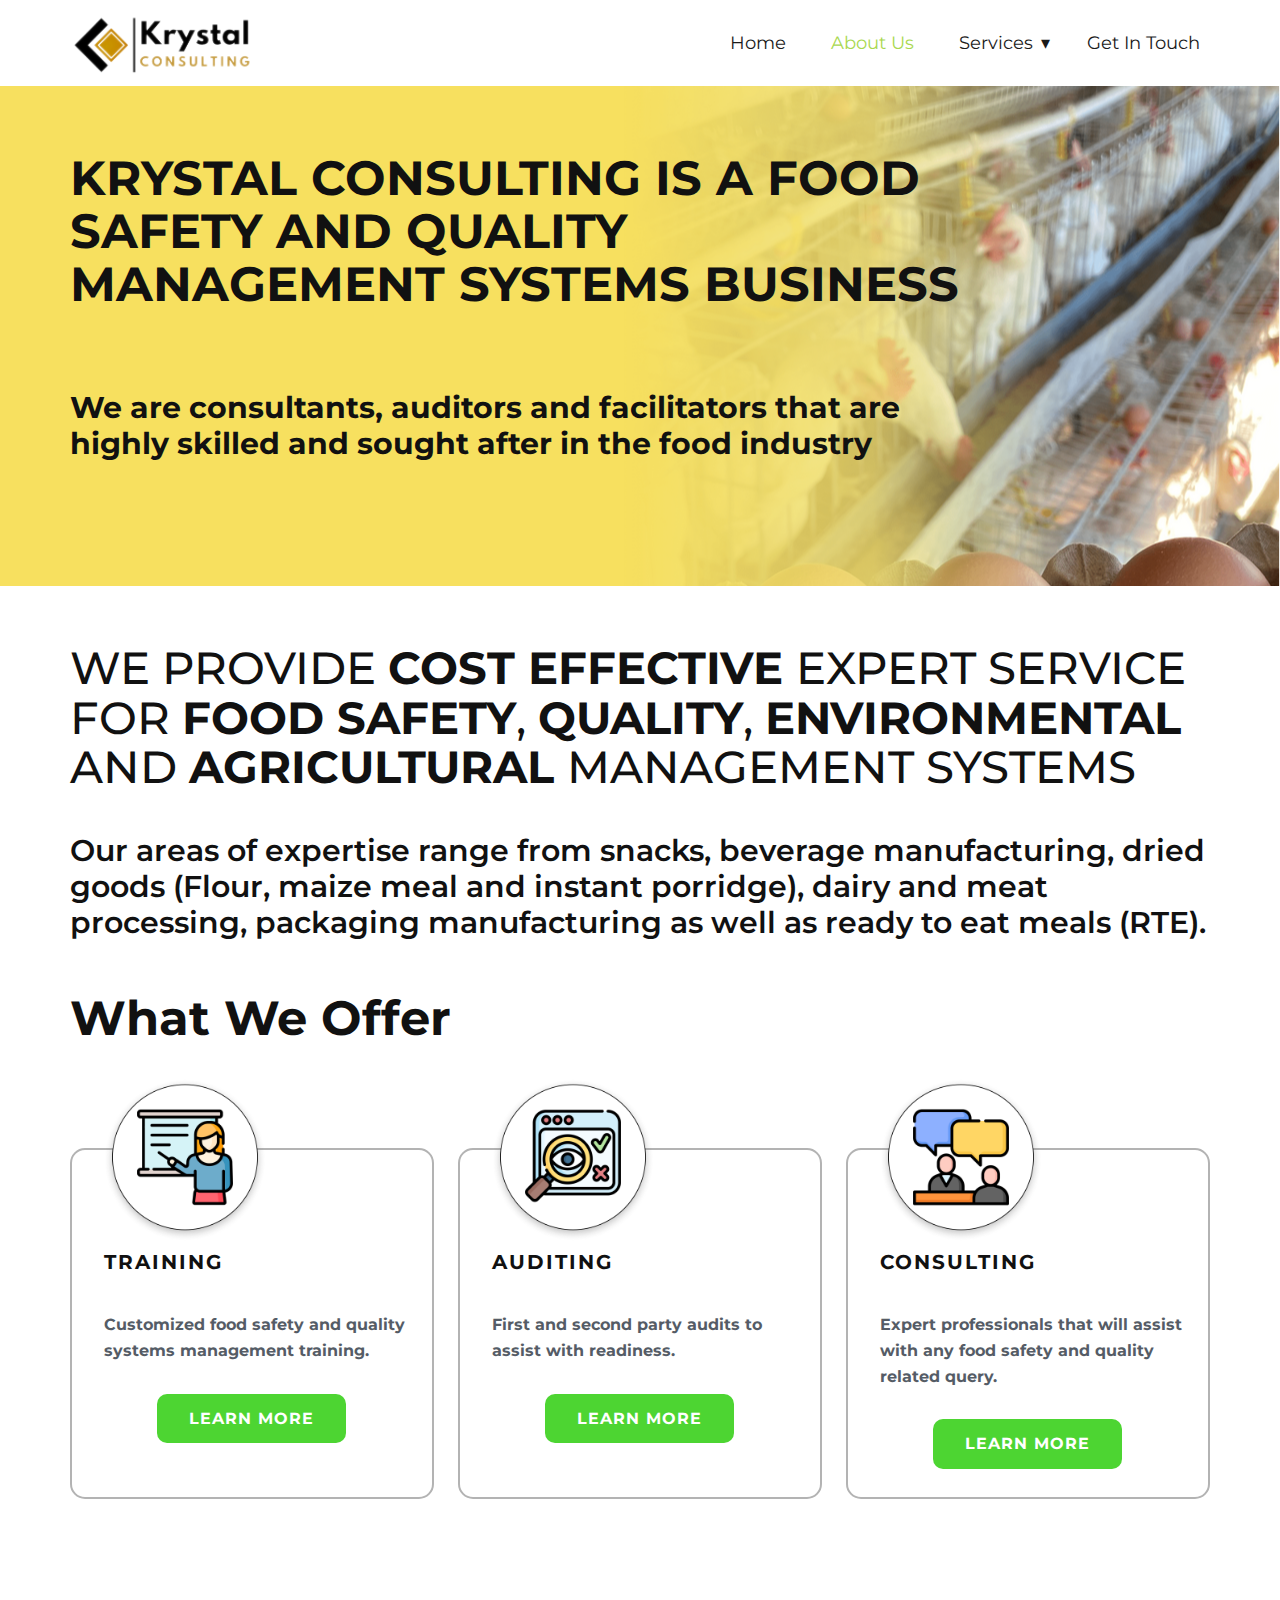
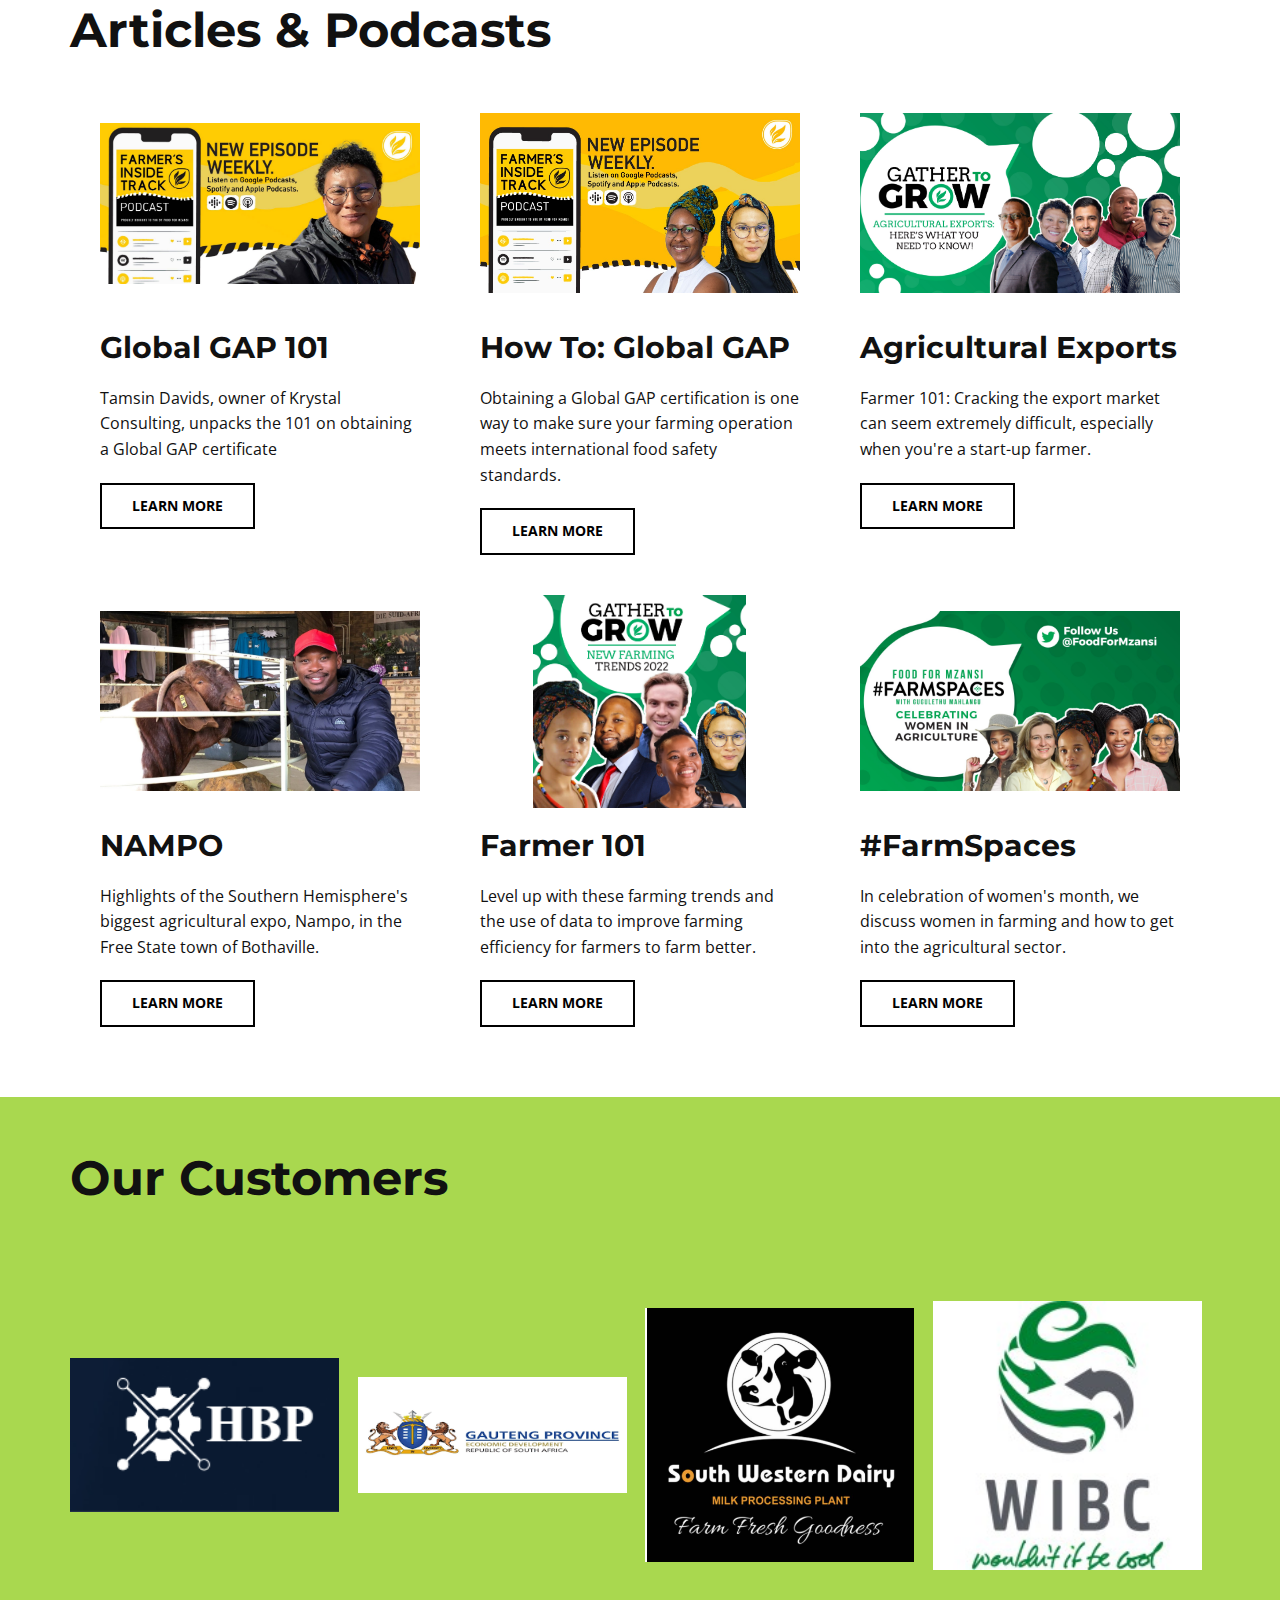
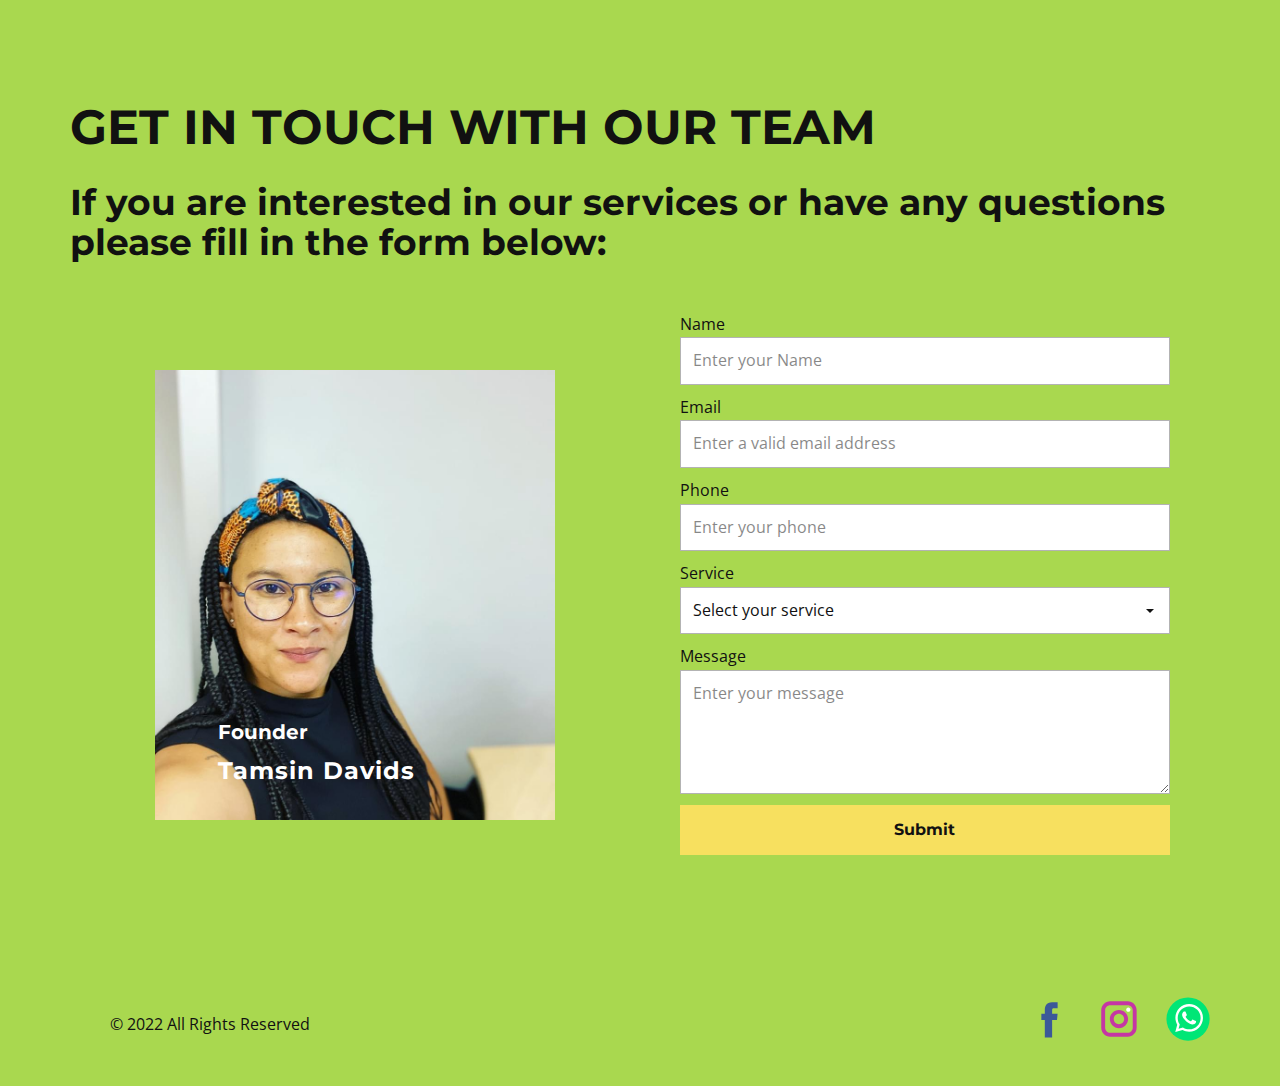
==== commit 06a36d25: "minor change" ====
--- a/About-Us.html
+++ b/About-Us.html
@@ -282,7 +282,7 @@
           <div class="u-container-style u-list-item u-repeater-item">
             <div class="u-container-layout u-similar-container u-valign-top u-container-layout-1">
               <img alt="" class="u-expanded-width-xs u-image u-image-contain u-image-default u-image-1"
-                data-image-width="217" data-image-height="124" src="/images/HBP.png">
+                data-image-width="217" data-image-height="124" src="/images/HBP-min.png">
             </div>
           </div>
           <div class="u-container-style u-list-item u-repeater-item">
